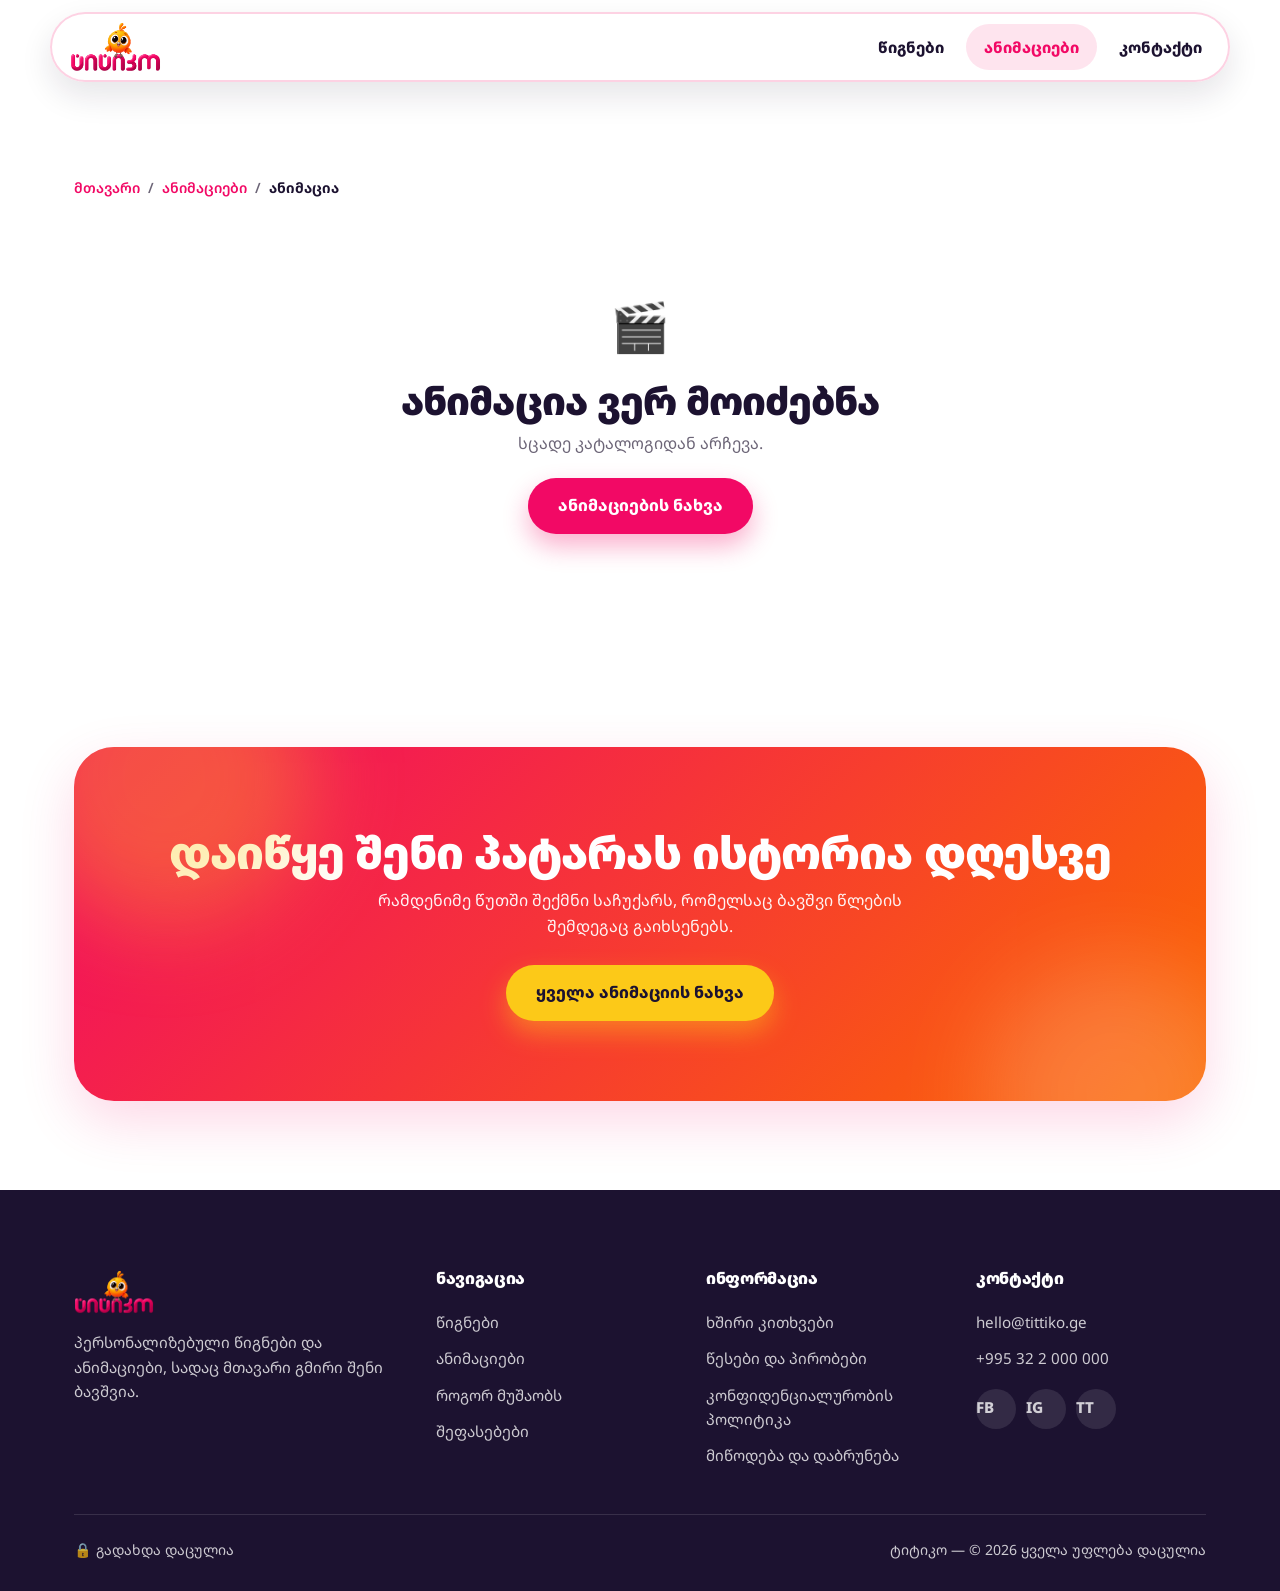
==== animation.html @ 86f14d65 "Show the actual iris when picking an eye colour The four colours were names in a plain select, which" ====
<!DOCTYPE html>
<html lang="ka">
<head>
  <meta charset="UTF-8" />
  <meta name="viewport" content="width=device-width, initial-scale=1.0" />
  <title>ანიმაცია — ტიტიკო</title>
  <meta name="description" content="პერსონალიზებული ანიმაციის აღწერა — მთავარ როლში შენი ბავშვია." />

  <link rel="preconnect" href="https://fonts.googleapis.com" />
  <link rel="preconnect" href="https://fonts.gstatic.com" crossorigin />
  <link href="https://fonts.googleapis.com/css2?family=Noto+Sans+Georgian:wght@400;500;600;700;800;900&display=swap" rel="stylesheet" />

  <link rel="stylesheet" href="style.css?v=4" />
  <noscript>
    <style>[data-reveal] { opacity: 1 !important; transform: none !important; }</style>
  </noscript>
</head>
<body>

  <!-- ============ NAV ============ -->
  <header class="nav" id="top">
    <div class="nav__inner">
      <a class="nav__logo" href="index.html" id="navLogo" aria-label="ტიტიკო — მთავარ გვერდზე დაბრუნება">
        <img src="image/titiko logo.webp" alt="ტიტიკო" />
      </a>

      <nav class="nav__menu" id="navMenu" aria-label="მთავარი ნავიგაცია">
        <a href="books.html" class="nav__link">წიგნები</a>
        <a href="animations.html" class="nav__link is-active">ანიმაციები</a>
        <a href="index.html#contact" class="nav__link">კონტაქტი</a>
      </nav>

      <button class="nav__toggle" id="navToggle" aria-label="მენიუს გახსნა" aria-expanded="false" aria-controls="navMenu">
        <span></span><span></span><span></span>
      </button>
    </div>
  </header>

  <main>

    <section class="section product-section">
      <div class="container">
        <nav class="breadcrumb breadcrumb--left" aria-label="breadcrumb">
          <a href="index.html">მთავარი</a>
          <span aria-hidden="true">/</span>
          <a href="animations.html">ანიმაციები</a>
          <span aria-hidden="true">/</span>
          <span aria-current="page" id="animCrumb">ანიმაცია</span>
        </nav>

        <!-- not-found fallback -->
        <div class="book-notfound" id="animNotFound" hidden>
          <div class="empty-state__emoji">🎬</div>
          <h1>ანიმაცია ვერ მოიძებნა</h1>
          <p>სცადე კატალოგიდან არჩევა.</p>
          <a href="animations.html" class="btn btn--primary">ანიმაციების ნახვა</a>
        </div>

        <!-- product -->
        <div class="product" id="animContent" data-animation-page data-reveal>
          <div class="product__media">
            <div class="anim-thumb anim-thumb--lg anim-thumb--a" id="animThumb">
              <button class="play" type="button" aria-label="ნახვა">▶</button>
              <span class="anim-thumb__label">ანიმაცია</span>
            </div>
          </div>

          <div class="product__info">
            <h1 class="product__title" id="animTitle">ანიმაცია</h1>
            <div class="product__price" id="animPrice">₾45</div>
            <p class="product__blurb" id="animBlurb"></p>

            <ul class="product__meta">
              <li class="feat"><span class="feat__icon">⏱️</span><span id="animDuration">3–5 წთ</span></li>
              <li class="feat"><span class="feat__icon">👶</span><span id="animAge">ასაკი 2–8</span></li>
              <li class="feat"><span class="feat__icon">📱</span><span>ციფრული ფაილი — MP4, HD ხარისხი</span></li>
            </ul>

            <div class="product__actions">
              <a href="order.html" class="btn btn--primary" id="animOrderBtn">შეუკვეთე ანიმაცია</a>
              <a href="animations.html" class="btn btn--ghost">სხვა ანიმაციები</a>
            </div>

            <p class="product__note">🔒 უსაფრთხო გადახდა · 📩 ფაილს მიიღებ ელფოსტაზე</p>
          </div>
        </div>
      </div>
    </section>

    <!-- related -->
    <section class="section section--wash" id="animRelated" hidden>
      <div class="container">
        <header class="section__head" data-reveal>
          <span class="eyebrow">შეიძლება მოგეწონოს</span>
          <h2 class="section__title">სხვა ანიმაციები</h2>
        </header>
        <div class="book-grid" id="animRelatedGrid"></div>
      </div>
    </section>

    <!-- ============ CTA ============ -->
    <section class="cta-band" data-reveal>
      <div class="container">
        <div class="cta-card">
          <div class="blob blob--c1"></div>
          <div class="blob blob--c2"></div>
          <h2>დაიწყე შენი პატარას ისტორია დღესვე</h2>
          <p>რამდენიმე წუთში შექმნი საჩუქარს, რომელსაც ბავშვი წლების შემდეგაც გაიხსენებს.</p>
          <a href="animations.html" class="btn btn--yellow">ყველა ანიმაციის ნახვა</a>
        </div>
      </div>
    </section>

  </main>

  <!-- ============ FOOTER ============ -->
  <footer class="footer" id="contact">
    <div class="container">
      <div class="footer__grid">
        <div class="footer__brand">
          <img src="image/titiko logo.webp" alt="ტიტიკო" />
          <p>პერსონალიზებული წიგნები და ანიმაციები, სადაც მთავარი გმირი შენი ბავშვია.</p>
        </div>

        <nav aria-label="ნავიგაცია">
          <h4>ნავიგაცია</h4>
          <a href="books.html">წიგნები</a>
          <a href="animations.html">ანიმაციები</a>
          <a href="index.html#how">როგორ მუშაობს</a>
          <a href="index.html#reviews">შეფასებები</a>
        </nav>

        <nav aria-label="ინფორმაცია">
          <h4>ინფორმაცია</h4>
          <a href="index.html#faq">ხშირი კითხვები</a>
          <a href="#">წესები და პირობები</a>
          <a href="#">კონფიდენციალურობის პოლიტიკა</a>
          <a href="#">მიწოდება და დაბრუნება</a>
        </nav>

        <div>
          <h4>კონტაქტი</h4>
          <a href="mailto:hello@tittiko.ge">hello@tittiko.ge</a>
          <a href="tel:+995322000000">+995 32 2 000 000</a>
          <div class="footer__social">
            <a href="#" aria-label="Facebook">FB</a>
            <a href="#" aria-label="Instagram">IG</a>
            <a href="#" aria-label="TikTok">TT</a>
          </div>
        </div>
      </div>

      <div class="footer__bar">
        <span>🔒 გადახდა დაცულია</span>
        <span>ტიტიკო — © <span id="year">2026</span> ყველა უფლება დაცულია</span>
      </div>
    </div>
  </footer>

  <button class="to-top" id="toTop" aria-label="ზემოთ დაბრუნება">↑</button>

  <script src="script.js?v=4"></script>
</body>
</html>
---- style.css ----
/* ============================================================
   ტიტიკო (Tittiko) — brand stylesheet
   Palette: #FCC918 yellow · #FB4505 orange-red · #F20965 pink
            #FB6900 orange · #FFFFFF white · #000000 black
   ============================================================ */

:root {
  --pink: #F20965;
  --pink-dark: #c60650;
  --yellow: #FCC918;
  --orange: #FB6900;
  --orange-red: #FB4505;

  --ink: #1c1230;
  --muted: #6c6577;
  --line: #efe8ef;
  --line-hover: #ddd0dc;

  --err: #d81f2a;
  --err-wash: #fdecec;
  --ok: #12855a;
  --ok-wash: #e6f6ee;
  --white: #ffffff;
  --cream: #FFF6EF;
  --pink-wash: #FFF0F6;                             /* tint for form surfaces */
  --section-wash: #FFE6F0;                          /* full-width alternating sections */
  --lav: #F4F1FF;

  --radius: 28px;
  --radius-sm: 16px;
  --radius-pill: 999px;

  --shadow-sm: 0 8px 24px rgba(28, 18, 48, .08);
  --shadow-md: 0 20px 55px rgba(242, 9, 101, .16);
  --shadow-lg: 0 32px 80px rgba(242, 9, 101, .22);

  --maxw: 1180px;
  --nav-h: 70px;
  --nav-pad: 12px;                                  /* space around the floating pill */
  --nav-gutter: clamp(14px, 4vw, 24px);
  --nav-offset: calc(var(--nav-h) + var(--nav-pad) * 2);

  --font: "Noto Sans Georgian", "Segoe UI", system-ui, -apple-system, sans-serif;
}

/* ---------- reset ---------- */
*, *::before, *::after { box-sizing: border-box; margin: 0; padding: 0; }

html { scroll-behavior: smooth; scroll-padding-top: calc(var(--nav-offset) + 16px); }

body {
  font-family: var(--font);
  color: var(--ink);
  background: var(--white);
  line-height: 1.6;
  -webkit-font-smoothing: antialiased;
  overflow-x: hidden;
}

img { max-width: 100%; display: block; }
[hidden] { display: none !important; }
a { color: inherit; text-decoration: none; }
ul, ol { list-style: none; }
button { font-family: inherit; cursor: pointer; border: none; background: none; }

h1, h2, h3, h4 { line-height: 1.1; letter-spacing: -.02em; font-weight: 900; overflow-wrap: break-word; }
p, blockquote, li, a { overflow-wrap: break-word; }

.tx-pink { color: var(--pink); }

/* ---------- layout helpers ---------- */
.container {
  width: 100%;
  max-width: var(--maxw);
  margin: 0 auto;
  padding: 0 clamp(16px, 4vw, 24px);
}
.container--narrow { max-width: 780px; }

.section { padding: clamp(64px, 6.5vw, 84px) 0; }
.section--wash { background: var(--section-wash); }

.section__head { text-align: center; max-width: 680px; margin: 0 auto clamp(36px, 5vw, 56px); }
.section__title { font-size: clamp(1.9rem, 4.5vw, 3rem); margin: 10px 0 14px; }
.section__sub { color: var(--muted); font-size: 1.05rem; }
.section__more { text-align: center; margin-top: clamp(28px, 4vw, 44px); }

.eyebrow {
  display: inline-block;
  font-weight: 800;
  font-size: .82rem;
  letter-spacing: .12em;
  text-transform: uppercase;
  color: var(--pink);
  background: rgba(242, 9, 101, .1);
  padding: 7px 16px;
  border-radius: var(--radius-pill);
}

/* ---------- buttons ---------- */
.btn {
  display: inline-flex;
  align-items: center;
  justify-content: center;
  gap: 8px;
  font-weight: 800;
  font-size: 1rem;
  padding: 15px 30px;
  border-radius: var(--radius-pill);
  transition: transform .18s ease, box-shadow .18s ease, background .18s ease, color .18s ease;
  white-space: nowrap;
}
.btn--sm { padding: 11px 22px; font-size: .92rem; }

.btn--primary {
  background: var(--pink);
  color: #fff;
  box-shadow: 0 12px 26px rgba(242, 9, 101, .32);
}
.btn--primary:hover { background: var(--pink-dark); transform: translateY(-3px); box-shadow: 0 18px 34px rgba(242, 9, 101, .4); }

.btn--yellow {
  background: var(--yellow);
  color: var(--ink);
  box-shadow: 0 12px 26px rgba(252, 201, 24, .45);
}
.btn--yellow:hover { transform: translateY(-3px); box-shadow: 0 18px 34px rgba(252, 201, 24, .6); }

.btn--ghost {
  background: transparent;
  color: var(--pink);
  box-shadow: inset 0 0 0 2px var(--pink);
}
.btn--ghost:hover { background: var(--pink); color: #fff; transform: translateY(-3px); }

/* ============================================================
   NAV
   ============================================================ */
.nav {
  position: sticky;
  top: 0;
  z-index: 100;
  padding: var(--nav-pad) var(--nav-gutter);
}
/* soft white veil that fades in once the page scrolls under the pill */
.nav::before {
  content: "";
  position: absolute;
  inset: 0;
  background: linear-gradient(180deg, rgba(255, 255, 255, .94) 40%, rgba(255, 255, 255, 0));
  opacity: 0;
  pointer-events: none;
  transition: opacity .3s ease;
}
.nav.is-stuck::before { opacity: 1; }

.nav__inner {
  position: relative;
  z-index: 1;
  max-width: var(--maxw);
  margin: 0 auto;
  height: var(--nav-h);
  padding: 0 10px 0 20px;
  display: flex;
  align-items: center;
  justify-content: space-between;
  gap: 20px;
  background: rgba(255, 255, 255, .94);
  border-radius: var(--radius-pill);
  box-shadow:
    0 14px 32px rgba(28, 18, 48, .11),
    inset 0 0 0 2px rgba(242, 9, 101, .18);
  transition: box-shadow .3s ease, background .3s ease;
}
.nav.is-stuck .nav__inner {
  background: #fff;
  box-shadow:
    0 16px 40px rgba(242, 9, 101, .2),
    inset 0 0 0 2px rgba(242, 9, 101, .24);
}

.nav__logo {
  flex-shrink: 0;
  display: flex;
  align-items: center;
  transition: transform .22s cubic-bezier(.34, 1.56, .64, 1);
}
.nav__logo:hover { transform: scale(1.05) rotate(-1.5deg); }
.nav__logo img { height: 50px; width: auto; }

.nav__menu { display: flex; align-items: center; gap: 4px; }
.nav__link {
  position: relative;
  font-weight: 800;
  font-size: .95rem;
  padding: 11px 18px;
  border-radius: var(--radius-pill);
  color: var(--ink);
  transition: color .18s ease, background .18s ease;
}
.nav__link:hover { color: var(--pink); background: rgba(242, 9, 101, .07); }
.nav__link.is-active { color: var(--pink); background: rgba(242, 9, 101, .11); }

.nav__toggle {
  display: none;
  width: 46px; height: 46px;
  border-radius: 15px;
  background: rgba(242, 9, 101, .09);
  position: relative;
  transition: background .18s ease, transform .18s ease;
}
.nav__toggle:hover { background: rgba(242, 9, 101, .16); }
.nav__toggle:active { transform: scale(.94); }
.nav__toggle span {
  position: absolute;
  left: 13px; right: 13px;
  height: 2.5px;
  background: var(--pink);
  border-radius: 2px;
  transition: transform .28s cubic-bezier(.34, 1.4, .64, 1), opacity .2s ease;
}
.nav__toggle span:nth-child(1) { top: 16px; }
.nav__toggle span:nth-child(2) { top: 22px; }
.nav__toggle span:nth-child(3) { top: 28px; }
.nav__toggle.is-open span:nth-child(1) { transform: translateY(6px) rotate(45deg); }
.nav__toggle.is-open span:nth-child(2) { opacity: 0; }
.nav__toggle.is-open span:nth-child(3) { transform: translateY(-6px) rotate(-45deg); }

/* ============================================================
   HERO
   ============================================================ */
.hero {
  position: relative;
  padding: clamp(48px, 8vw, 96px) 0 clamp(64px, 9vw, 120px);
  background: linear-gradient(180deg, #fff 0%, #fff 40%, var(--pink-wash) 100%);
  overflow: hidden;
}
.hero__inner {
  position: relative;
  z-index: 2;
  max-width: var(--maxw);
  margin: 0 auto;
  padding: 0 clamp(16px, 4vw, 24px);
  display: grid;
  grid-template-columns: 1.05fr .95fr;
  gap: clamp(32px, 5vw, 64px);
  align-items: center;
}
.hero__title { font-size: clamp(2.6rem, 7vw, 4.6rem); margin: 18px 0; }
.hero__lead { font-size: 1.12rem; color: var(--muted); max-width: 30em; }
.hero__actions { display: flex; flex-wrap: wrap; gap: 14px; margin: 30px 0 34px; }

.hero__stats { display: flex; flex-wrap: wrap; gap: 28px; }
.hero__stats li { display: flex; flex-direction: column; }
.hero__stats strong { font-size: 1.5rem; font-weight: 900; color: var(--pink); }
.hero__stats span { font-size: .86rem; color: var(--muted); }

/* blobs */
.blob { position: absolute; border-radius: 50%; filter: blur(46px); opacity: .28; z-index: 1; pointer-events: none; }
.blob--1 { width: 300px; height: 300px; background: var(--yellow); top: -130px; left: -110px; }
.blob--2 { width: 300px; height: 300px; background: var(--pink); bottom: -120px; right: -90px; opacity: .22; }

/* hero visual / stage */
.hero__visual { position: relative; }
.stage {
  position: relative;
  aspect-ratio: 1 / 1;
  max-width: 480px;
  margin: 0 auto;
}
.stage .stage__book {
  position: absolute;
  width: 58%;
  box-shadow: var(--shadow-lg);
}
.stage__book--back { top: 2%; left: 0; transform: rotate(-11deg); animation: floaty 7s ease-in-out infinite; }
.stage__book--front { bottom: 2%; right: 0; transform: rotate(8deg); animation: floaty 6s ease-in-out infinite reverse; }

@keyframes floaty {
  0%, 100% { transform: translateY(0) rotate(var(--r, 0deg)); }
  50% { transform: translateY(-16px) rotate(var(--r, 0deg)); }
}
.stage__book--back { --r: -9deg; }
.stage__book--front { --r: 7deg; }

.float-badge {
  position: absolute;
  z-index: 5;
  background: #fff;
  color: var(--ink);
  font-weight: 800;
  font-size: .9rem;
  padding: 10px 16px;
  border-radius: var(--radius-pill);
  box-shadow: var(--shadow-md);
  white-space: nowrap;
  animation: floaty 5s ease-in-out infinite;
}
.float-badge--tl { top: 2%; left: -6%; }
.float-badge--br { bottom: 12%; right: -8%; animation-delay: 1s; }
.float-badge--bl { bottom: -2%; left: 6%; animation-delay: 2s; }

.sticker {
  position: absolute;
  top: -6%; right: -4%;
  width: 116px; height: 116px;
  background: #fff;
  border-radius: 50%;
  display: grid;
  place-items: center;
  box-shadow: var(--shadow-md);
  padding: 16px;
  animation: floaty 8s ease-in-out infinite;
}
.sticker img { width: 100%; }

/* reusable book cover mockup */
.cover {
  position: relative;
  aspect-ratio: 3 / 4;
  border-radius: 18px;
  padding: 20px 18px;
  display: flex;
  flex-direction: column;
  justify-content: space-between;
  color: #fff;
  overflow: hidden;
  isolation: isolate;
}
.cover::after {
  content: "";
  position: absolute;
  inset: 0;
  background: linear-gradient(160deg, rgba(255, 255, 255, .28), rgba(255, 255, 255, 0) 45%);
  z-index: -1;
}
.cover__emoji { font-size: clamp(2.4rem, 7vw, 3.6rem); filter: drop-shadow(0 6px 10px rgba(0, 0, 0, .2)); }
.cover__title {
  font-weight: 900;
  font-size: 1.06rem;
  line-height: 1.2;
  text-shadow: 0 2px 6px rgba(0, 0, 0, .22);
  display: -webkit-box;
  -webkit-line-clamp: 3;
  -webkit-box-orient: vertical;
  overflow: hidden;
}
.cover__brand {
  align-self: flex-start;
  font-weight: 800;
  font-size: .72rem;
  letter-spacing: .12em;
  text-transform: uppercase;
  background: rgba(255, 255, 255, .25);
  padding: 4px 10px;
  border-radius: var(--radius-pill);
}
.cover__tag {
  position: absolute;
  top: 12px; right: 12px;
  background: var(--yellow);
  color: var(--ink);
  font-weight: 800;
  font-size: .68rem;
  padding: 5px 10px;
  border-radius: var(--radius-pill);
  text-transform: uppercase;
  letter-spacing: .06em;
}

.cover--c1 { background: linear-gradient(150deg, var(--pink), var(--orange-red)); }
.cover--c2 { background: linear-gradient(150deg, var(--yellow), var(--orange)); }
.cover--c3 { background: linear-gradient(150deg, #6a4bd0, var(--pink)); }
.cover--c4 { background: linear-gradient(150deg, var(--orange), var(--yellow)); }
.cover--c5 { background: linear-gradient(150deg, var(--pink), var(--yellow)); }
.cover--c6 { background: linear-gradient(150deg, var(--orange-red), var(--pink)); }
.cover--c7 { background: linear-gradient(150deg, #7a4bd0, var(--orange-red)); }
.cover--c8 { background: linear-gradient(150deg, var(--pink), #ff8ac2); }

/* ============================================================
   TRUST STRIP
   ============================================================ */
.strip { background: var(--ink); color: #fff; }
.strip__inner {
  max-width: var(--maxw);
  margin: 0 auto;
  padding: 18px clamp(16px, 4vw, 24px);
  display: flex;
  flex-wrap: wrap;
  gap: 12px clamp(20px, 4vw, 40px);
  justify-content: center;
  text-align: center;
  font-weight: 600;
  font-size: clamp(.82rem, 2.6vw, .95rem);
}
.strip__item span { margin-right: 6px; }

/* ============================================================
   BOOKS
   ============================================================ */
.filters {
  display: flex;
  flex-wrap: wrap;
  gap: 10px;
  justify-content: center;
  margin-bottom: 44px;
}
.filter {
  font-weight: 700;
  font-size: .95rem;
  padding: 10px 20px;
  border-radius: var(--radius-pill);
  background: #fff;
  color: var(--ink);
  box-shadow: inset 0 0 0 2px var(--line);
  transition: all .15s ease;
}
.filter:hover { box-shadow: inset 0 0 0 2px var(--pink); color: var(--pink); }
.filter.is-active { background: var(--pink); color: #fff; box-shadow: none; }

.book-grid {
  display: grid;
  grid-template-columns: repeat(auto-fill, minmax(min(240px, 100%), 1fr));
  gap: clamp(16px, 2.5vw, 28px);
}

/* related grids (book.html "სხვა წიგნები" / animation.html "სხვა ანიმაციები")
   — keep the normal card size, just centre the group */
#relatedGrid { grid-template-columns: repeat(4, minmax(0, 1fr)); }
#animRelatedGrid { grid-template-columns: repeat(3, minmax(0, 1fr)); max-width: 1040px; margin-inline: auto; }
@media (max-width: 900px) {
  #relatedGrid, #animRelatedGrid { grid-template-columns: repeat(2, minmax(0, 1fr)); max-width: 520px; }
}
@media (max-width: 400px) {
  #relatedGrid, #animRelatedGrid { grid-template-columns: minmax(0, 1fr); }
}
.book-card {
  background: #fff;
  border-radius: var(--radius);
  box-shadow: var(--shadow-sm);
  padding: 16px;
  display: flex;
  flex-direction: column;
  transition: transform .2s ease, box-shadow .2s ease;
}
.book-card:hover { transform: translateY(-6px); box-shadow: var(--shadow-md); }
.book-card.is-hidden { display: none; }
.book-card__body {
  display: flex;
  flex-direction: column;
  flex: 1 1 auto;
  padding: 16px 6px 6px;
}
.book-card__body h3 {
  font-size: 1.12rem;
  /* reserve two lines so titles of any length align the rows below them */
  min-height: 2.4em;
  display: -webkit-box;
  -webkit-line-clamp: 3;
  -webkit-box-orient: vertical;
  overflow: hidden;
}
.book-card__meta { color: var(--muted); font-size: .88rem; margin: 6px 0 14px; }
.book-card__foot {
  display: flex;
  align-items: center;
  justify-content: space-between;
  gap: 10px;
  margin-top: auto; /* pin price + button to the bottom edge of every card */
}
.price { font-weight: 900; font-size: 1.25rem; color: var(--pink); }

/* ============================================================
   PAGE HERO  (dedicated pages, e.g. books.html)
   ============================================================ */
.page-hero {
  position: relative;
  overflow: hidden;
  text-align: center;
  padding: clamp(36px, 6vw, 64px) 0 clamp(44px, 6vw, 72px);
  background: linear-gradient(180deg, #fff 0%, var(--pink-wash) 100%);
}
.page-hero .container { position: relative; z-index: 2; }
.page-hero h1 { font-size: clamp(2.1rem, 5vw, 3.2rem); margin: 14px 0 12px; }
.page-hero__lead { color: var(--muted); max-width: 46em; margin: 0 auto; font-size: 1.05rem; }

.breadcrumb {
  display: flex;
  align-items: center;
  justify-content: center;
  gap: 8px;
  font-size: .88rem;
  font-weight: 600;
  color: var(--muted);
  margin-bottom: 18px;
}
.breadcrumb a { color: var(--pink); }
.breadcrumb a:hover { text-decoration: underline; }
.breadcrumb span[aria-current] { color: var(--ink); font-weight: 700; }

/* ============================================================
   CATALOG TOOLBAR  (filters + search + sort)
   ============================================================ */
.toolbar {
  display: flex;
  flex-wrap: wrap;
  align-items: center;
  justify-content: space-between;
  gap: 16px 20px;
  margin-bottom: 22px;
}
.filters--toolbar { justify-content: flex-start; margin-bottom: 0; }
.toolbar__right { display: flex; flex-wrap: wrap; gap: 12px; }

.search { position: relative; display: inline-flex; align-items: center; }
.search__icon { position: absolute; left: 16px; font-size: .9rem; opacity: .5; pointer-events: none; }
.search input {
  font-family: inherit;
  font-weight: 600;
  font-size: .92rem;
  padding: 11px 18px 11px 42px;
  min-width: 220px;
  border-radius: var(--radius-pill);
  box-shadow: inset 0 0 0 2px var(--line);
  background: #fff;
  color: var(--ink);
  transition: box-shadow .15s ease;
}
.search input::placeholder { color: var(--muted); font-weight: 500; }
.search input:focus { outline: none; box-shadow: inset 0 0 0 2px var(--pink); }

.select {
  appearance: none;
  -webkit-appearance: none;
  font-family: inherit;
  font-weight: 700;
  font-size: .9rem;
  padding: 11px 42px 11px 18px;
  border: none;
  border-radius: var(--radius-pill);
  box-shadow: inset 0 0 0 2px var(--line);
  background: #fff url("data:image/svg+xml,%3Csvg xmlns='http://www.w3.org/2000/svg' width='12' height='8' viewBox='0 0 12 8'%3E%3Cpath d='M1 1l5 5 5-5' stroke='%23F20965' stroke-width='2' fill='none' stroke-linecap='round' stroke-linejoin='round'/%3E%3C/svg%3E") no-repeat right 16px center;
  color: var(--ink);
  cursor: pointer;
  transition: box-shadow .15s ease;
}
.select:hover, .select:focus { outline: none; box-shadow: inset 0 0 0 2px var(--pink); }

.result-count { color: var(--muted); font-size: .92rem; margin: 0 0 20px; }
.result-count strong { color: var(--ink); }

.empty-state { text-align: center; padding: 70px 20px; }
.empty-state__emoji { font-size: 3rem; margin-bottom: 14px; }
.empty-state h3 { font-size: 1.3rem; margin-bottom: 8px; }
.empty-state p { color: var(--muted); }

/* whole book card is clickable (JS-wired) */
.book-card--link { cursor: pointer; }

/* ============================================================
   BOOK DETAIL PAGE  (book.html)
   ============================================================ */
.breadcrumb--left { justify-content: flex-start; margin-bottom: 28px; }

.product {
  display: grid;
  grid-template-columns: minmax(0, 0.85fr) minmax(0, 1.15fr);
  gap: clamp(28px, 5vw, 64px);
  align-items: start;
}
.product__media { position: sticky; top: calc(var(--nav-offset) + 12px); }

.cover--lg {
  aspect-ratio: 3 / 4;
  max-width: 420px;
  margin: 0 auto;
  padding: 32px 28px;
  border-radius: 24px;
  box-shadow: var(--shadow-lg);
}
.cover--lg .cover__emoji { font-size: clamp(3rem, 9vw, 5rem); }
.cover--lg .cover__title { font-size: clamp(1.3rem, 3.4vw, 2rem); }
.cover--lg .cover__brand { font-size: .78rem; }

.product__title { font-size: clamp(1.9rem, 4.5vw, 3rem); margin: 0 0 6px; }
.product__price { font-weight: 900; font-size: 1.9rem; color: var(--pink); margin-bottom: 18px; }
.product__blurb { color: var(--muted); font-size: 1.06rem; margin-bottom: 26px; }

/* compact feature list (age / print time / gift wrap) */
.product__meta {
  display: flex;
  flex-direction: column;
  margin-bottom: 24px;
  max-width: 330px;
  border: 1.5px solid var(--line);
  border-radius: 14px;
  overflow: hidden;
}
.feat {
  display: flex;
  align-items: center;
  gap: 10px;
  padding: 9px 13px;
  font-weight: 700;
  font-size: .86rem;
  color: var(--ink);
}
.feat + .feat { border-top: 1.5px solid var(--line); }
.feat__icon {
  flex-shrink: 0;
  display: grid;
  place-items: center;
  width: 28px;
  height: 28px;
  border-radius: 50%;
  background: var(--pink-wash);
  font-size: .9rem;
}

.product__actions { display: flex; flex-wrap: wrap; gap: 12px; margin-bottom: 16px; }
.product__note { color: var(--muted); font-size: .85rem; }

.book-notfound { text-align: center; padding: 60px 20px 40px; }
.book-notfound h1 { font-size: clamp(1.8rem, 4vw, 2.4rem); margin: 12px 0 10px; }
.book-notfound p { color: var(--muted); margin-bottom: 22px; }

@media (max-width: 860px) {
  .product { grid-template-columns: 1fr; }
  .product__media { position: static; }
  .cover--lg { max-width: 300px; }
  .product__info { text-align: center; }
  .product__actions { justify-content: center; }
  .product__meta { text-align: left; margin-inline: auto; }
}
@media (max-width: 600px) {
  .product__actions .btn { width: 100%; }
}

/* ============================================================
   ORDER / PERSONALIZATION PAGE  (order.html)
   ============================================================ */
.order {
  display: grid;
  grid-template-columns: minmax(0, 0.8fr) minmax(0, 1.2fr);
  gap: clamp(28px, 5vw, 56px);
  align-items: start;
}
.order__aside { position: sticky; top: calc(var(--nav-offset) + 12px); }
.order__hero-line { text-align: center; margin-top: 14px; color: var(--muted); }
.order__hero-line strong { color: var(--pink); }

.summary {
  margin-top: 18px;
  padding: 18px 20px;
  border: 2px solid var(--line);
  border-radius: 16px;
}
.summary__row {
  display: flex;
  justify-content: space-between;
  gap: 12px;
  padding: 7px 0;
  font-size: .95rem;
  color: var(--muted);
}
.summary__row--extra { color: var(--pink); font-weight: 700; }
.summary__total {
  margin-top: 6px;
  padding-top: 12px;
  border-top: 2px solid var(--line);
  font-weight: 900;
  font-size: 1.15rem;
  color: var(--ink);
}

/* the form sits in its own panel so the wizard reads as one surface */
.order .form {
  background: #fff;
  border-radius: var(--radius);
  padding: clamp(20px, 3.4vw, 34px);
  border: 2px solid var(--line);
}
.form__title { font-size: clamp(1.4rem, 3.2vw, 1.95rem); margin-bottom: 20px; }
.form__price { color: var(--pink); white-space: nowrap; }

.req { color: var(--pink); font-weight: 900; }
.opt {
  margin-inline-start: 4px;
  padding: 2px 8px;
  border-radius: var(--radius-pill);
  background: var(--lav);
  color: var(--muted);
  font-size: .7rem;
  font-weight: 700;
  vertical-align: 1px;
}
.form__legend {
  font-size: .8rem;
  color: var(--muted);
  font-weight: 600;
  margin: -14px 0 22px;
}

/* wizard progress */
.wizard__nav {
  display: flex;
  flex-wrap: wrap;
  gap: 8px 6px;
  margin-bottom: 18px;
}
.wizard__nav li {
  display: flex;
  align-items: center;
  gap: 8px;
  flex: 1 1 auto;
  justify-content: center;
  padding: 9px 12px;
  border-radius: var(--radius-pill);
  font-weight: 800;
  font-size: .8rem;
  color: var(--muted);
  background: var(--pink-wash);
  white-space: nowrap;
  cursor: default;
  transition: background .18s ease, color .18s ease;
}
.wizard__nav li.is-done { cursor: pointer; }
.wizard__nav li.is-done:hover { background: rgba(242, 9, 101, .2); }
.wizard__dot {
  display: grid;
  place-items: center;
  width: 22px;
  height: 22px;
  border-radius: 50%;
  background: #fff;
  color: var(--muted);
  font-size: .78rem;
  flex: 0 0 auto;
}
.wizard__nav li.is-active { background: var(--pink); color: #fff; }
.wizard__nav li.is-active .wizard__dot { background: #fff; color: var(--pink); }
.wizard__nav li.is-done { background: rgba(242, 9, 101, .12); color: var(--pink); }
.wizard__nav li.is-done .wizard__dot { background: var(--pink); color: #fff; font-size: 0; }
.wizard__nav li.is-done .wizard__dot::before { content: "✓"; font-size: .8rem; }

.wizard__step { display: none; }
.wizard__step.is-active { display: block; animation: wizFade .25s ease; }
@keyframes wizFade { from { opacity: 0; transform: translateY(8px); } to { opacity: 1; transform: none; } }
.wizard__heading { font-size: 1.2rem; margin-bottom: 4px; }
.wizard__sub { color: var(--muted); font-size: .87rem; margin-bottom: 20px; }

.form__set { border: none; margin-bottom: 26px; }
.form__set legend {
  font-weight: 900;
  font-size: 1.05rem;
  margin-bottom: 14px;
  color: var(--ink);
}

/* ---------- fields ---------- */
.field { display: flex; flex-direction: column; gap: 7px; margin-bottom: 18px; }
.field__label { font-weight: 700; font-size: .87rem; }
.field__hint { color: var(--muted); font-size: .8rem; line-height: 1.5; margin-top: 2px; }

.field input,
.field select,
.field textarea {
  font-family: inherit;
  font-size: .95rem;
  font-weight: 600;
  color: var(--ink);
  padding: 13px 15px;
  border-radius: 14px;
  border: none;
  box-shadow: inset 0 0 0 2px var(--line);
  background: #fff;
  transition: box-shadow .16s ease, background .16s ease;
  width: 100%;
}
.field input::placeholder,
.field textarea::placeholder { color: #b3aab8; font-weight: 500; }
.field textarea { resize: vertical; min-height: 84px; line-height: 1.55; }
.field input:hover,
.field select:hover,
.field textarea:hover { box-shadow: inset 0 0 0 2px var(--line-hover); }
.field input:focus,
.field select:focus,
.field textarea:focus {
  outline: none;
  background: var(--pink-wash);
  box-shadow: inset 0 0 0 2px var(--pink), 0 0 0 4px rgba(242, 9, 101, .13);
}
.field .select { padding-right: 42px; }

/* invalid state */
.field.is-invalid input,
.field.is-invalid select,
.field.is-invalid textarea { box-shadow: inset 0 0 0 2px var(--err); background: var(--err-wash); }
.field.is-invalid input:focus,
.field.is-invalid select:focus,
.field.is-invalid textarea:focus {
  box-shadow: inset 0 0 0 2px var(--err), 0 0 0 4px rgba(216, 31, 42, .15);
}
.field.is-invalid .field__label { color: var(--err); }
.field.is-invalid .radio-card { box-shadow: inset 0 0 0 2px var(--err); }
.field.is-invalid .filebox { border-color: var(--err); color: var(--err); background: var(--err-wash); }

.field__error {
  display: none;
  align-items: flex-start;
  gap: 6px;
  color: var(--err);
  font-size: .82rem;
  font-weight: 700;
  line-height: 1.45;
}
.field.is-invalid .field__error { display: flex; }
.field__error::before { content: "⚠"; flex: 0 0 auto; }

@keyframes fieldShake {
  0%, 100% { transform: translateX(0); }
  20% { transform: translateX(-5px); }
  40% { transform: translateX(5px); }
  60% { transform: translateX(-3px); }
  80% { transform: translateX(3px); }
}
.field.shake { animation: fieldShake .32s ease; }

.field-row { display: grid; grid-template-columns: 1fr 1fr; gap: 14px; }
.field-row--3 { grid-template-columns: 1fr 1fr 1fr; }
.field-row .field { margin-bottom: 18px; }

/* ---------- radio cards ---------- */
.radio-group { display: flex; flex-wrap: wrap; gap: 10px; }
.radio-card {
  position: relative;
  flex: 1 1 0;
  min-width: 0;
  display: flex;
  align-items: center;
  justify-content: center;
  gap: 8px;
  padding: 13px 14px;
  border-radius: 14px;
  box-shadow: inset 0 0 0 2px var(--line);
  font-weight: 700;
  font-size: .92rem;
  cursor: pointer;
  transition: box-shadow .16s ease, background .16s ease, transform .16s ease;
}
.radio-card input {
  position: absolute;
  width: 1px;
  height: 1px;
  opacity: 0;
  pointer-events: none;
}
.radio-card--stack { flex-direction: column; gap: 3px; padding: 15px 14px; }

/* ---------- eye colour: a dropdown that shows the actual iris ---------- */
.sr-only {
  position: absolute;
  width: 1px;
  height: 1px;
  padding: 0;
  margin: -1px;
  overflow: hidden;
  clip: rect(0 0 0 0);
  clip-path: inset(50%);
  white-space: nowrap;
  border: 0;
}

.picker { position: relative; }

.picker__btn {
  display: flex;
  align-items: center;
  gap: 11px;
  width: 100%;
  padding: 11px 42px 11px 15px;
  border-radius: 14px;
  box-shadow: inset 0 0 0 2px var(--line);
  background: #fff url("data:image/svg+xml,%3Csvg xmlns='http://www.w3.org/2000/svg' width='12' height='8' viewBox='0 0 12 8'%3E%3Cpath d='M1 1l5 5 5-5' stroke='%23F20965' stroke-width='2' fill='none' stroke-linecap='round' stroke-linejoin='round'/%3E%3C/svg%3E") no-repeat right 16px center;
  font-family: inherit;
  font-size: .95rem;
  font-weight: 600;
  color: var(--ink);
  text-align: start;
  min-height: 50px;
  transition: box-shadow .16s ease, background-color .16s ease;
}
.picker__btn:hover { box-shadow: inset 0 0 0 2px var(--line-hover); }
.picker__btn:focus-visible,
.picker.is-open .picker__btn {
  outline: none;
  box-shadow: inset 0 0 0 2px var(--pink), 0 0 0 4px rgba(242, 9, 101, .13);
}
.picker__value { flex: 1 1 auto; }
.picker__btn .eye { width: 26px; height: 26px; }

.field.is-invalid .picker__btn {
  box-shadow: inset 0 0 0 2px var(--err);
  background-color: var(--err-wash);
}

.picker__list {
  position: absolute;
  z-index: 20;
  top: calc(100% + 6px);
  left: 0;
  right: 0;
  padding: 6px;
  border-radius: 16px;
  background: #fff;
  box-shadow: 0 2px 0 var(--line), var(--shadow-md);
  animation: wizFade .16s ease;
}
.picker__opt {
  display: flex;
  align-items: center;
  gap: 11px;
  padding: 9px 12px;
  border-radius: 11px;
  font-weight: 600;
  font-size: .93rem;
  cursor: pointer;
  transition: background .14s ease, color .14s ease;
}
.picker__opt .eye { width: 26px; height: 26px; }
.picker__opt:hover,
.picker__opt:focus-visible { outline: none; background: var(--pink-wash); }
.picker__opt[aria-selected="true"] { background: var(--pink); color: #fff; }

.eye {
  position: relative;
  width: 36px;
  height: 36px;
  border-radius: 50%;
  flex: 0 0 auto;
  background:
    radial-gradient(circle at 50% 50%, #12100f 0 27%, rgba(0, 0, 0, 0) 28%),
    radial-gradient(circle at 50% 50%, var(--iris-hi) 27%, var(--iris) 60%, var(--iris-dark) 100%);
  box-shadow: inset 0 0 0 2px rgba(18, 10, 26, .32), 0 2px 6px rgba(28, 18, 48, .2);
}
/* the catch-light that makes it read as an eye */
.eye::after {
  content: "";
  position: absolute;
  top: 20%;
  left: 26%;
  width: 26%;
  height: 26%;
  border-radius: 50%;
  background: rgba(255, 255, 255, .78);
}
.eye--brown { --iris-hi: #A9743C; --iris: #7A4A21; --iris-dark: #3A210D; }
.eye--blue  { --iris-hi: #8FC7E8; --iris: #4A93C6; --iris-dark: #1E4E73; }
.eye--green { --iris-hi: #9BC47F; --iris: #5E8F4F; --iris-dark: #2E4F27; }
.eye--grey  { --iris-hi: #C6CCD1; --iris: #8B949C; --iris-dark: #4A5158; }
.radio-card__name { font-weight: 800; }
.radio-card__price {
  font-size: .8rem;
  font-weight: 700;
  color: var(--muted);
  transition: color .16s ease;
}
.radio-card:has(input:checked) .radio-card__price { color: rgba(255, 255, 255, .85); }

.radio-card:hover { box-shadow: inset 0 0 0 2px var(--pink); }
.radio-card:has(input:checked) {
  background-color: var(--pink);
  color: #fff;
  box-shadow: 0 6px 16px rgba(242, 9, 101, .28);
}
.radio-card:has(input:focus-visible) { box-shadow: inset 0 0 0 2px var(--pink), 0 0 0 4px rgba(242, 9, 101, .18); }

/* ---------- photo dropzone ---------- */
.filebox {
  position: relative;
  display: flex;
  flex-direction: column;
  align-items: center;
  gap: 4px;
  padding: 26px 18px;
  text-align: center;
  border: 2px dashed var(--line-hover);
  border-radius: 18px;
  cursor: pointer;
  color: var(--muted);
  font-weight: 700;
  font-size: .92rem;
  background: var(--cream);
  transition: border-color .16s ease, color .16s ease, background .16s ease;
}
.filebox__icon { font-size: 1.7rem; line-height: 1; }
.filebox__meta { font-size: .78rem; font-weight: 600; color: var(--muted); }
.filebox:hover,
.filebox.is-drag { border-color: var(--pink); color: var(--pink); background: var(--pink-wash); }
.filebox.is-drag { border-style: solid; }
.filebox:has(input:focus-visible) { border-color: var(--pink); box-shadow: 0 0 0 4px rgba(242, 9, 101, .18); }
.filebox input {
  position: absolute;
  inset: 0;
  width: 100%;
  height: 100%;
  opacity: 0;
  cursor: pointer;
}

/* uploaded-photo confirmation */
.filecard {
  display: flex;
  align-items: center;
  gap: 14px;
  padding: 12px 14px;
  border-radius: 18px;
  background: var(--ok-wash);
  box-shadow: inset 0 0 0 2px rgba(18, 133, 90, .25);
  animation: wizFade .25s ease;
}
.filecard__img {
  width: 58px;
  height: 58px;
  border-radius: 12px;
  object-fit: cover;
  flex: 0 0 auto;
  background: #fff;
}
.filecard__body { display: flex; flex-direction: column; gap: 2px; min-width: 0; flex: 1 1 auto; }
.filecard__ok { color: var(--ok); font-weight: 800; font-size: .8rem; }
.filecard__name {
  font-weight: 700;
  font-size: .88rem;
  overflow: hidden;
  text-overflow: ellipsis;
  white-space: nowrap;
}
.filecard__size { color: var(--muted); font-size: .78rem; font-weight: 600; }
.filecard__actions { display: flex; align-items: center; gap: 6px; flex: 0 0 auto; }
.filecard__btn {
  padding: 7px 12px;
  border-radius: var(--radius-pill);
  background: #fff;
  color: var(--ink);
  font-weight: 700;
  font-size: .8rem;
  transition: color .16s ease, background .16s ease;
}
.filecard__btn:hover { color: var(--pink); }
.filecard__btn--x { padding: 7px 11px; color: var(--muted); }
.filecard__btn--x:hover { background: var(--pink); color: #fff; }

/* ---------- status line ---------- */
.form-status { font-weight: 700; font-size: .88rem; margin: 4px 0 16px; }
.form-status:empty { margin: 0; }
.form-status--warn,
.form-status--err {
  display: flex;
  gap: 8px;
  padding: 12px 14px;
  border-radius: 14px;
}
.form-status--warn { color: var(--orange-red); background: #fff3ea; }
.form-status--err { color: var(--err); background: var(--err-wash); }
.form-status--warn::before { content: "!"; font-weight: 900; }
.form-status--err::before { content: "⚠"; }

.form__actions { display: flex; flex-wrap: wrap; gap: 12px; margin-bottom: 12px; }

.order-success { text-align: center; padding: 60px 20px 40px; max-width: 560px; margin: 0 auto; }
.order-success h1 { font-size: clamp(1.8rem, 4vw, 2.4rem); margin: 12px 0 10px; }
.order-success p { color: var(--muted); margin-bottom: 22px; }

@media (max-width: 860px) {
  .order { grid-template-columns: 1fr; }
  .order__aside { position: static; max-width: 340px; margin-inline: auto; }
}
@media (max-width: 560px) {
  .field-row, .field-row--3 { grid-template-columns: 1fr; }
  .form__actions .btn { width: 100%; }
}

/* ============================================================
   ANIMATIONS
   ============================================================ */
.anim-grid {
  display: grid;
  grid-template-columns: repeat(3, minmax(0, 1fr));
  gap: clamp(18px, 2.5vw, 28px);
  max-width: 1000px;
  margin-inline: auto;
}
@media (max-width: 820px) {
  .anim-grid { grid-template-columns: minmax(0, 1fr); max-width: 440px; }
}
.anim-card {
  background: #fff;
  border-radius: var(--radius);
  box-shadow: var(--shadow-sm);
  overflow: hidden;
  display: flex;
  flex-direction: column;
  transition: transform .2s ease, box-shadow .2s ease;
}
.anim-card:hover { transform: translateY(-6px); box-shadow: var(--shadow-md); }
.anim-card.is-hidden { display: none; }
.anim-thumb {
  position: relative;
  aspect-ratio: 16 / 10;
  display: grid;
  place-items: center;
}
.anim-thumb--a { background: linear-gradient(150deg, var(--pink), var(--orange)); }
.anim-thumb--b { background: linear-gradient(150deg, #6a4bd0, var(--pink)); }
.anim-thumb--c { background: linear-gradient(150deg, var(--yellow), var(--orange-red)); }
.anim-thumb--d { background: linear-gradient(150deg, #16b3c7, var(--pink)); }
.anim-thumb--e { background: linear-gradient(150deg, var(--orange-red), #7a4bd0); }
.anim-thumb--f { background: linear-gradient(150deg, var(--yellow), var(--pink)); }
.anim-thumb--lg {
  aspect-ratio: 3 / 4;
  max-width: 420px;
  margin: 0 auto;
  border-radius: 24px;
  box-shadow: var(--shadow-lg);
}
.anim-thumb__label {
  position: absolute;
  left: 16px; bottom: 14px;
  right: 16px;
  color: #fff;
  font-weight: 900;
  font-size: 1.1rem;
  text-shadow: 0 2px 8px rgba(0, 0, 0, .3);
}
.anim-thumb--lg .anim-thumb__label { font-size: clamp(1.3rem, 3.4vw, 2rem); }
.play {
  width: 64px; height: 64px;
  border-radius: 50%;
  background: rgba(255, 255, 255, .92);
  color: var(--pink);
  font-size: 1.2rem;
  display: grid;
  place-items: center;
  box-shadow: 0 10px 30px rgba(0, 0, 0, .25);
  transition: transform .18s ease;
}
.play:hover { transform: scale(1.08); }
.anim-card__body {
  display: flex;
  flex-direction: column;
  flex: 1 1 auto;
  padding: 20px;
}
.anim-card__body h3 { font-size: 1.12rem; margin-bottom: 4px; }
.anim-card__body .book-card__meta { margin-bottom: 14px; }
.anim-card__body .book-card__foot { margin-top: auto; }

/* ============================================================
   HOW IT WORKS
   ============================================================ */
.steps {
  display: grid;
  grid-template-columns: repeat(3, 1fr);
  gap: 28px;
  counter-reset: step;
}
.step {
  background: #fff;
  border-radius: var(--radius);
  box-shadow: var(--shadow-sm);
  padding: 36px 28px;
  text-align: center;
}
.step__num {
  display: grid;
  place-items: center;
  width: 60px; height: 60px;
  margin: 0 auto 18px;
  border-radius: 50%;
  background: linear-gradient(150deg, var(--pink), var(--orange));
  color: #fff;
  font-weight: 900;
  font-size: 1.5rem;
}
.step h3 { font-size: 1.2rem; margin-bottom: 8px; }
.step p { color: var(--muted); font-size: .96rem; }

/* ============================================================
   TESTIMONIALS
   ============================================================ */
.quote-grid {
  display: grid;
  grid-template-columns: repeat(auto-fit, minmax(min(280px, 100%), 1fr));
  gap: clamp(18px, 2.5vw, 28px);
}
.quote-card {
  position: relative;
  background: #fff;
  border-radius: var(--radius);
  box-shadow: var(--shadow-sm);
  padding: 34px 30px 28px;
}
.quote-mark {
  font-size: 4rem;
  line-height: .6;
  color: var(--yellow);
  font-weight: 900;
  margin-bottom: 6px;
}
.quote-card blockquote { font-size: 1rem; margin-bottom: 22px; }
.quote-card figcaption { display: flex; align-items: center; gap: 12px; }
.avatar {
  width: 46px; height: 46px;
  border-radius: 50%;
  background: var(--a, var(--pink));
  color: #fff;
  display: grid;
  place-items: center;
  font-weight: 900;
  font-size: 1.1rem;
  flex-shrink: 0;
}
.quote-card small { color: var(--muted); }

/* ============================================================
   FAQ
   ============================================================ */
.faq { display: flex; flex-direction: column; gap: 12px; }
.faq-item {
  background: #fff;
  border: 2px solid var(--line);
  border-radius: var(--radius-sm);
  overflow: hidden;
  transition: border-color .2s ease;
}
.faq-item.is-open { border-color: var(--pink); }
.faq-q {
  width: 100%;
  display: flex;
  align-items: center;
  justify-content: space-between;
  gap: 16px;
  padding: 20px 22px;
  font-weight: 800;
  font-size: 1.02rem;
  text-align: left;
  color: var(--ink);
}
.faq-ic {
  flex-shrink: 0;
  font-size: 1.4rem;
  color: var(--pink);
  transition: transform .2s ease;
}
.faq-item.is-open .faq-ic { transform: rotate(45deg); }
.faq-a {
  max-height: 0;
  overflow: hidden;
  transition: max-height .3s ease;
}
.faq-a p { padding: 0 22px 20px; color: var(--muted); }

/* ============================================================
   CTA BAND
   ============================================================ */
.cta-band { padding: clamp(40px, 7vw, 90px) 0; }
.cta-card {
  position: relative;
  overflow: hidden;
  background: linear-gradient(135deg, var(--pink), var(--orange));
  color: #fff;
  border-radius: 40px;
  padding: clamp(44px, 7vw, 80px) 24px;
  text-align: center;
  box-shadow: var(--shadow-md);
}
.cta-card h2 { font-size: clamp(1.8rem, 4.5vw, 2.8rem); margin-bottom: 12px; }
.cta-card p { max-width: 34em; margin: 0 auto 26px; opacity: .95; }
.cta-card .btn { position: relative; z-index: 2; }
.blob--c1 { width: 300px; height: 300px; background: var(--yellow); opacity: .35; top: -120px; left: -60px; }
.blob--c2 { width: 260px; height: 260px; background: #fff; opacity: .18; bottom: -120px; right: -40px; }

/* ============================================================
   FOOTER
   ============================================================ */
.footer {
  background: var(--ink);
  color: rgba(255, 255, 255, .78);
  padding: clamp(48px, 7vw, 80px) 0 30px;
}
.footer__grid {
  display: grid;
  grid-template-columns: 1.4fr 1fr 1fr 1fr;
  gap: 40px;
  padding-bottom: 40px;
  border-bottom: 1px solid rgba(255, 255, 255, .12);
}
.footer__brand img { height: 44px; width: auto; margin-bottom: 16px; }
.footer__brand p { font-size: .95rem; max-width: 30em; }
.footer h4 { color: #fff; font-size: 1rem; margin-bottom: 16px; }
.footer nav a, .footer div a { display: block; padding: 6px 0; font-size: .95rem; transition: color .15s ease; }
.footer nav a:hover, .footer div a:hover { color: var(--yellow); }
.footer__social { display: flex; gap: 10px; margin-top: 12px; }
.footer__social a {
  width: 40px; height: 40px;
  border-radius: 50%;
  background: rgba(255, 255, 255, .1);
  display: grid;
  place-items: center;
  font-weight: 800;
  font-size: .8rem;
}
.footer__social a:hover { background: var(--pink); color: #fff; }
.footer__bar {
  display: flex;
  flex-wrap: wrap;
  gap: 12px;
  justify-content: space-between;
  padding-top: 24px;
  font-size: .88rem;
}

/* ============================================================
   TO-TOP
   ============================================================ */
.to-top {
  position: fixed;
  right: 22px; bottom: 22px;
  width: 48px; height: 48px;
  border-radius: 50%;
  background: var(--pink);
  color: #fff;
  font-size: 1.2rem;
  box-shadow: var(--shadow-md);
  opacity: 0;
  visibility: hidden;
  transform: translateY(12px);
  transition: opacity .25s ease, transform .25s ease, visibility .25s;
  z-index: 90;
}
.to-top.is-shown { opacity: 1; visibility: visible; transform: translateY(0); }

/* ============================================================
   REVEAL ANIMATION
   ============================================================ */
[data-reveal] {
  opacity: 0;
  transform: translateY(26px);
  transition: opacity .6s cubic-bezier(.22, 1, .36, 1), transform .6s cubic-bezier(.22, 1, .36, 1);
}
[data-reveal].is-visible { opacity: 1; transform: none; }

/* ============================================================
   RESPONSIVE  —  ultra-wide  ›  desktop  ›  laptop  ›  tablet
                 ›  phone  ›  small phone  ›  landscape  ›  touch
   ============================================================ */

/* ---- Ultra-wide / large desktop (≥1600px) ---- */
@media (min-width: 1600px) {
  :root { --maxw: 1360px; }
  .hero__title { font-size: clamp(4.6rem, 5vw, 5.4rem); }
  .section { padding: 92px 0; }
  .book-grid { grid-template-columns: repeat(4, minmax(0, 1fr)); }
}

/* ---- Small desktop / large laptop (≤1200px) ---- */
@media (max-width: 1200px) {
  :root { --maxw: 1040px; }
  .hero__inner { gap: 40px; }
  .stage { max-width: 440px; }
}

/* ---- Tablet landscape / small laptop (≤1024px) ---- */
@media (max-width: 1024px) {
  :root { --nav-h: 66px; }
  .nav__inner { padding-left: 16px; }
  .nav__logo img { height: 46px; }
  .nav__link { padding: 10px 13px; font-size: .92rem; }
  .hero__title { font-size: clamp(2.4rem, 6vw, 3.6rem); }
  .hero__lead { font-size: 1.05rem; }
  .steps { gap: 20px; }
  .step { padding: 30px 22px; }
}

/* ---- Tablet portrait — hero stacks, nav still inline (≤960px) ---- */
@media (max-width: 960px) {
  .hero { padding-top: clamp(32px, 6vw, 64px); }
  .hero__inner { grid-template-columns: 1fr; text-align: center; }
  .hero__lead { margin-inline: auto; }
  .hero__actions, .hero__stats { justify-content: center; }
  .hero__visual { order: -1; margin-bottom: 12px; }
  .stage {
    aspect-ratio: auto;
    width: 100%;
    max-width: 400px;
    height: min(52vw, 330px);
  }
  .stage .stage__book {
    width: 46%;
    height: min(44vw, 270px);
    aspect-ratio: auto;
    padding: clamp(10px, 2.4vw, 16px) clamp(9px, 2.2vw, 14px);
  }
  .stage__book--back { top: 0; left: 3%; }
  .stage__book--front { bottom: 0; right: 3%; }
  .stage__book .cover__emoji { font-size: clamp(1.6rem, 6vw, 2.4rem); }
  .stage__book .cover__title { font-size: clamp(.72rem, 2.6vw, .9rem); }
  .stage__book .cover__brand { font-size: .6rem; }
  .sticker { width: clamp(64px, 15vw, 92px); height: clamp(64px, 15vw, 92px); top: -4%; right: 2%; padding: 12px; }
  .float-badge { font-size: clamp(.7rem, 2.4vw, .84rem); padding: 8px 13px; }
  .float-badge--tl { top: 0; left: 0; }
  .float-badge--br { bottom: 10%; right: 0; }
  .float-badge--bl { bottom: -3%; left: 4%; }
  .steps { grid-template-columns: 1fr; max-width: 440px; margin-inline: auto; }
  .footer__grid { grid-template-columns: 1fr 1fr; gap: 32px; }
}

/* ---- Tablet & below — burger menu + compact UI (≤900px) ---- */
@media (max-width: 900px) {
  .nav__toggle { display: block; }
  .nav__menu {
    position: absolute;          /* containing block is .nav__inner (the pill) */
    top: calc(100% + 8px);
    left: 0; right: 0;
    flex-direction: column;
    align-items: stretch;
    gap: 2px;
    background: #fff;
    border-radius: 22px;
    padding: 10px;
    box-shadow:
      0 18px 44px rgba(242, 9, 101, .16),
      inset 0 0 0 1px rgba(242, 9, 101, .08);
    transform: translateY(-10px) scale(.98);
    transform-origin: top center;
    opacity: 0;
    pointer-events: none;
    transition: opacity .22s ease, transform .26s cubic-bezier(.34, 1.4, .64, 1);
  }
  .nav__menu.is-open { transform: translateY(0) scale(1); opacity: 1; pointer-events: auto; }
  .nav__link { padding: 14px 16px; font-size: 1rem; border-radius: 14px; }
  .nav__link.is-active { background: rgba(242, 9, 101, .1); }

  .section__sub { font-size: 1rem; }
  .filters { margin-bottom: 32px; gap: 8px; }
  .filter { padding: 9px 16px; font-size: .9rem; }

  .toolbar { flex-direction: column; align-items: stretch; }
  .filters--toolbar { justify-content: center; }
  .toolbar__right { justify-content: center; }
  .search { flex: 1 1 auto; }
  .search input { width: 100%; }
  .select { flex: 1 1 auto; }

  .cta-card { border-radius: 30px; }
  .quote-card { padding: 30px 24px 24px; }
  .footer { text-align: center; }
  .footer__brand img { margin-inline: auto; }
  .footer__brand p { margin-inline: auto; }
  .footer__social { justify-content: center; }
  .footer__bar { justify-content: center; text-align: center; }
}

/* ---- Phone (≤600px) ---- */
@media (max-width: 600px) {
  .book-grid { grid-template-columns: repeat(2, minmax(0, 1fr)); }
  .book-card { padding: 10px; }
  .book-card__body { padding: 12px 4px 4px; }
  .book-card__body h3 { font-size: .98rem; }
  .book-card__meta { font-size: .78rem; margin: 5px 0 12px; }
  .book-card__foot { flex-direction: column; align-items: stretch; gap: 8px; }
  .book-card__foot .btn { width: 100%; white-space: normal; font-size: .82rem; padding: 10px 12px; }
  .cover { padding: 16px 14px; }
  .cover__title { font-size: .95rem; }
  .price { font-size: 1.1rem; text-align: center; }
  .anim-card__body { padding: 18px; }
  .quote-grid { gap: 16px; }
  .footer__grid { grid-template-columns: 1fr; gap: 26px; padding-bottom: 30px; }
  .to-top { right: 14px; bottom: 14px; width: 44px; height: 44px; }

  .toolbar__right { flex-direction: column; align-items: stretch; width: 100%; }
  .search input, .select { width: 100%; }
  .breadcrumb { font-size: .8rem; }
}

/* ---- Small phone (≤400px) ---- */
@media (max-width: 400px) {
  .hero__stats { gap: 14px 18px; }
  .hero__stats li { flex: 1 0 40%; }
  .hero__stats strong { font-size: 1.3rem; }
  .hero__actions .btn { width: 100%; }
  .stage { height: 300px; }
  .stage .stage__book { height: 260px; }
  .btn { padding: 14px 22px; }
}

/* ---- Very small phone (≤360px) ---- */
@media (max-width: 360px) {
  .book-grid { grid-template-columns: minmax(0, 1fr); }
  .nav__logo img { height: 42px; }
  .section__title { font-size: 1.7rem; }
  .hero__title { font-size: 2rem; }
  .cta-card { border-radius: 24px; padding: 40px 18px; }
}

/* ---- Short landscape phones ---- */
@media (max-height: 500px) and (orientation: landscape) {
  .hero { padding: 40px 0 48px; }
  .hero__visual { display: none; }
  .hero__inner { grid-template-columns: 1fr; text-align: center; }
  .hero__lead, .hero__actions, .hero__stats { margin-inline: auto; justify-content: center; }
}

/* ---- Touch devices — no hover lift, bigger tap targets ---- */
@media (hover: none) {
  .btn:hover,
  .book-card:hover,
  .anim-card:hover,
  .play:hover,
  .btn--ghost:hover,
  .filter:hover { transform: none; }
  .nav__link, .filter, .faq-q, .footer a { -webkit-tap-highlight-color: transparent; }
}

/* ============================================================
   REDUCED MOTION
   ============================================================ */
@media (prefers-reduced-motion: reduce) {
  *, *::before, *::after { animation-duration: .01ms !important; animation-iteration-count: 1 !important; transition-duration: .01ms !important; }
  html { scroll-behavior: auto; }
  [data-reveal] { opacity: 1; transform: none; }
}
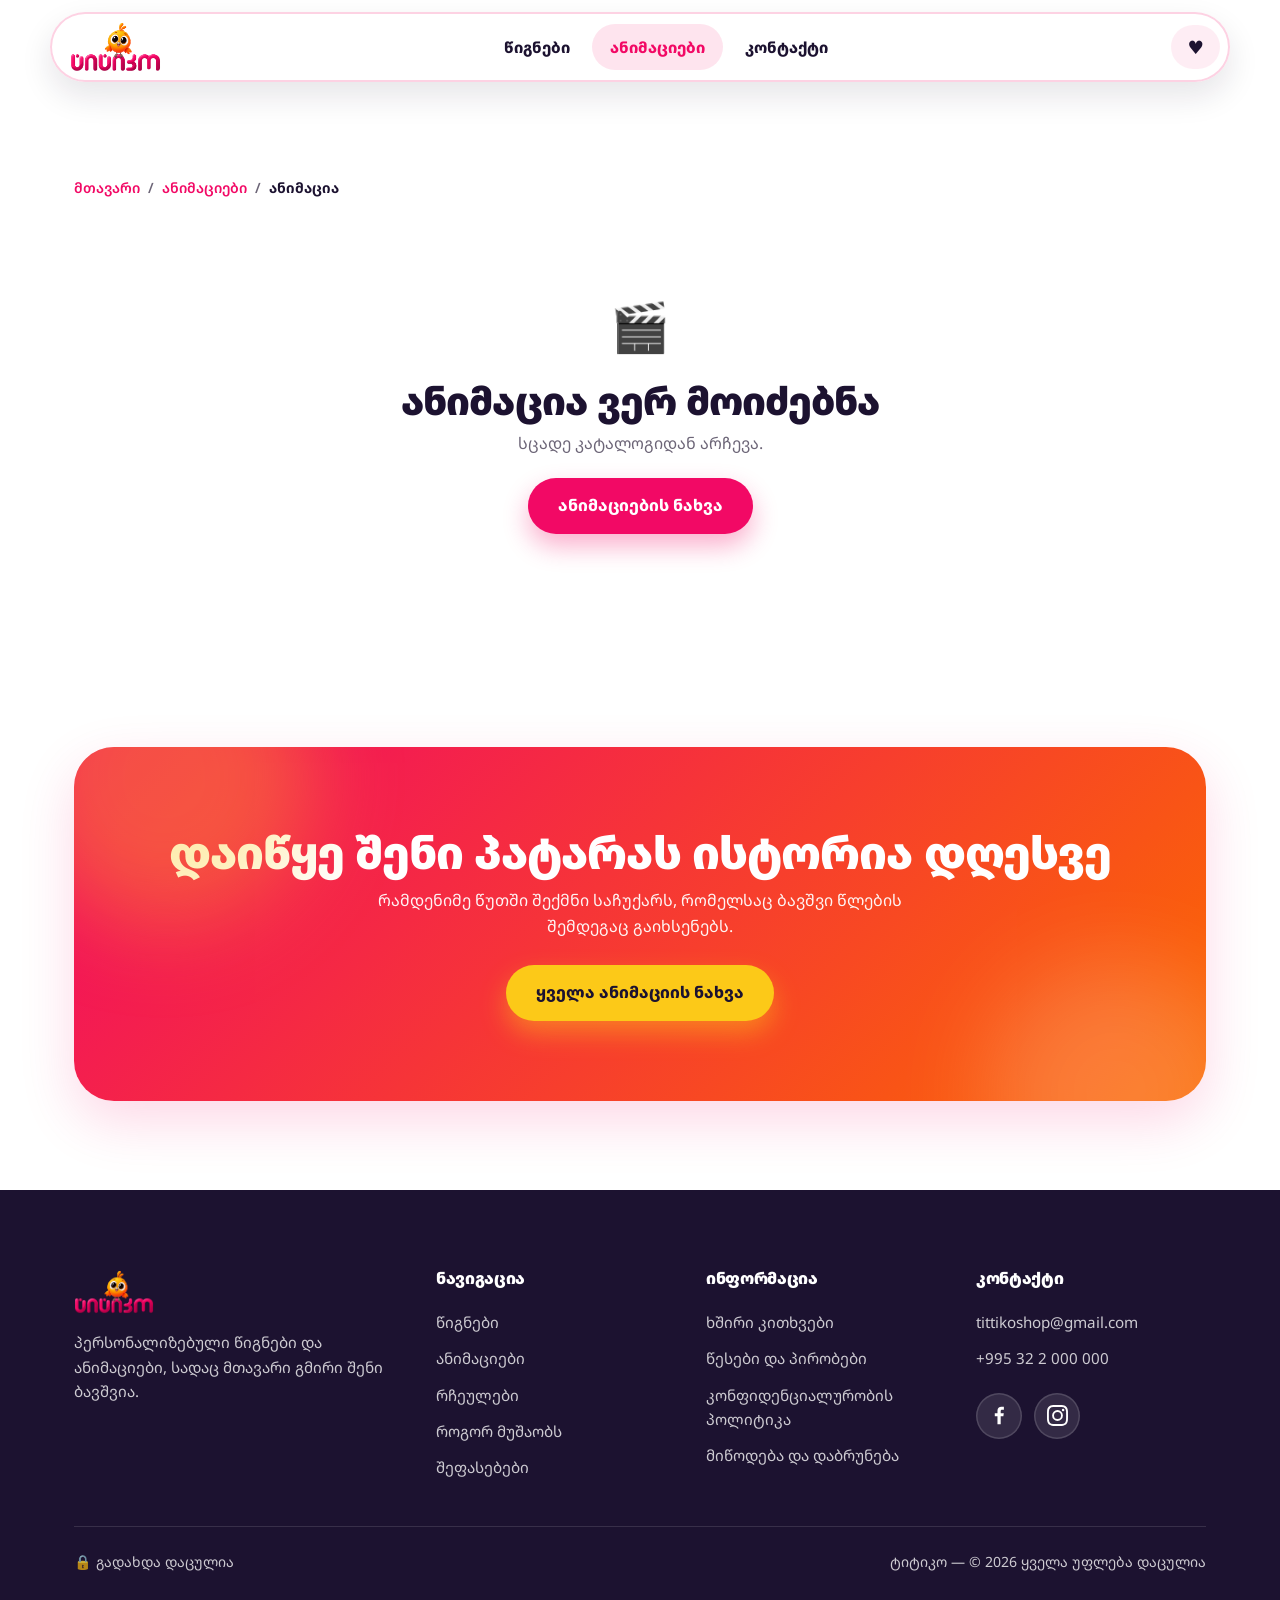
==== commit b89db443: "Let visitors keep a shortlist and look inside a book before paying Fourteen near-identical cards, no" ====
--- a/animation.html
+++ b/animation.html
@@ -10,7 +10,7 @@
   <link rel="preconnect" href="https://fonts.gstatic.com" crossorigin />
   <link href="https://fonts.googleapis.com/css2?family=Noto+Sans+Georgian:wght@400;500;600;700;800;900&display=swap" rel="stylesheet" />
 
-  <link rel="stylesheet" href="style.css?v=4" />
+  <link rel="stylesheet" href="assets/css/style.css?v=16" />
   <noscript>
     <style>[data-reveal] { opacity: 1 !important; transform: none !important; }</style>
   </noscript>
@@ -21,7 +21,7 @@
   <header class="nav" id="top">
     <div class="nav__inner">
       <a class="nav__logo" href="index.html" id="navLogo" aria-label="ტიტიკო — მთავარ გვერდზე დაბრუნება">
-        <img src="image/titiko logo.webp" alt="ტიტიკო" />
+        <img src="assets/img/titiko-logo.webp" alt="ტიტიკო" />
       </a>
 
       <nav class="nav__menu" id="navMenu" aria-label="მთავარი ნავიგაცია">
@@ -74,6 +74,7 @@
               <li class="feat"><span class="feat__icon">⏱️</span><span id="animDuration">3–5 წთ</span></li>
               <li class="feat"><span class="feat__icon">👶</span><span id="animAge">ასაკი 2–8</span></li>
               <li class="feat"><span class="feat__icon">📱</span><span>ციფრული ფაილი — MP4, HD ხარისხი</span></li>
+              <li class="feat"><span class="feat__icon">📩</span><span>ელფოსტაზე მიიღებ <span id="animEta">1–2 დღეში</span></span></li>
             </ul>
 
             <div class="product__actions">
@@ -118,7 +119,7 @@
     <div class="container">
       <div class="footer__grid">
         <div class="footer__brand">
-          <img src="image/titiko logo.webp" alt="ტიტიკო" />
+          <img src="assets/img/titiko-logo.webp" alt="ტიტიკო" />
           <p>პერსონალიზებული წიგნები და ანიმაციები, სადაც მთავარი გმირი შენი ბავშვია.</p>
         </div>
 
@@ -126,6 +127,7 @@
           <h4>ნავიგაცია</h4>
           <a href="books.html">წიგნები</a>
           <a href="animations.html">ანიმაციები</a>
+          <a href="favorites.html">რჩეულები</a>
           <a href="index.html#how">როგორ მუშაობს</a>
           <a href="index.html#reviews">შეფასებები</a>
         </nav>
@@ -133,19 +135,22 @@
         <nav aria-label="ინფორმაცია">
           <h4>ინფორმაცია</h4>
           <a href="index.html#faq">ხშირი კითხვები</a>
-          <a href="#">წესები და პირობები</a>
-          <a href="#">კონფიდენციალურობის პოლიტიკა</a>
-          <a href="#">მიწოდება და დაბრუნება</a>
+          <a href="terms.html">წესები და პირობები</a>
+          <a href="privacy.html">კონფიდენციალურობის პოლიტიკა</a>
+          <a href="delivery.html">მიწოდება და დაბრუნება</a>
         </nav>
 
         <div>
           <h4>კონტაქტი</h4>
-          <a href="mailto:hello@tittiko.ge">hello@tittiko.ge</a>
+          <a href="mailto:tittikoshop@gmail.com">tittikoshop@gmail.com</a>
           <a href="tel:+995322000000">+995 32 2 000 000</a>
           <div class="footer__social">
-            <a href="#" aria-label="Facebook">FB</a>
-            <a href="#" aria-label="Instagram">IG</a>
-            <a href="#" aria-label="TikTok">TT</a>
+            <a class="social social--fb" href="https://www.facebook.com/tittiko.ge" target="_blank" rel="noopener" aria-label="ტიტიკო Facebook-ზე">
+              <svg viewBox="0 0 24 24" aria-hidden="true" focusable="false"><path d="M15.12 5.32H17V2.14A26.11 26.11 0 0 0 14.26 2C11.54 2 9.68 3.66 9.68 6.7v2.62H6.61v3.56h3.07V22h3.68v-9.12h3.06l.46-3.56h-3.52V7.05c0-1.05.28-1.73 1.76-1.73Z" /></svg>
+            </a>
+            <a class="social social--ig" href="https://www.instagram.com/tittikoshop/" target="_blank" rel="noopener" aria-label="ტიტიკო Instagram-ზე">
+              <svg viewBox="0 0 24 24" aria-hidden="true" focusable="false"><path d="M12 2.16c3.2 0 3.58.01 4.85.07 3.25.15 4.77 1.69 4.92 4.92.06 1.27.07 1.64.07 4.85 0 3.2-.01 3.58-.07 4.85-.15 3.23-1.66 4.77-4.92 4.92-1.27.06-1.64.07-4.85.07-3.2 0-3.58-.01-4.85-.07-3.26-.15-4.77-1.7-4.92-4.92C2.17 15.58 2.16 15.2 2.16 12c0-3.2.01-3.58.07-4.85.15-3.23 1.66-4.77 4.92-4.92C8.42 2.17 8.8 2.16 12 2.16Zm0-2.16C8.74 0 8.33.01 7.05.07 2.7.27.28 2.69.07 7.05.01 8.33 0 8.74 0 12s.01 3.67.07 4.95c.2 4.36 2.62 6.78 6.98 6.98C8.33 23.99 8.74 24 12 24s3.67-.01 4.95-.07c4.35-.2 6.78-2.62 6.98-6.98.06-1.28.07-1.69.07-4.95s-.01-3.67-.07-4.95c-.2-4.35-2.62-6.78-6.98-6.98C15.67.01 15.26 0 12 0Zm0 5.84A6.16 6.16 0 1 0 18.16 12 6.16 6.16 0 0 0 12 5.84Zm0 10.16A4 4 0 1 1 16 12a4 4 0 0 1-4 4Zm6.41-11.85a1.44 1.44 0 1 0 1.44 1.44 1.44 1.44 0 0 0-1.44-1.44Z" /></svg>
+            </a>
           </div>
         </div>
       </div>
@@ -159,6 +164,6 @@
 
   <button class="to-top" id="toTop" aria-label="ზემოთ დაბრუნება">↑</button>
 
-  <script src="script.js?v=4"></script>
+  <script src="assets/js/script.js?v=16"></script>
 </body>
 </html>
--- a/assets/css/style.css
+++ b/assets/css/style.css
@@ -0,0 +1,2129 @@
+/* ============================================================
+   ტიტიკო (Tittiko) — brand stylesheet
+   Palette: #FCC918 yellow · #FB4505 orange-red · #F20965 pink
+            #FB6900 orange · #FFFFFF white · #000000 black
+   ============================================================ */
+
+:root {
+  --pink: #F20965;
+  --pink-dark: #c60650;
+  --yellow: #FCC918;
+  --orange: #FB6900;
+  --orange-red: #FB4505;
+
+  --ink: #1c1230;
+  --muted: #6c6577;
+  --line: #efe8ef;
+  --line-hover: #ddd0dc;
+
+  --err: #d81f2a;
+  --err-wash: #fdecec;
+  --ok: #12855a;
+  --ok-wash: #e6f6ee;
+  --white: #ffffff;
+  --cream: #FFF6EF;
+  --pink-wash: #FFF0F6;                             /* tint for form surfaces */
+  --section-wash: #FFE6F0;                          /* full-width alternating sections */
+  --lav: #F4F1FF;
+
+  --radius: 28px;
+  --radius-sm: 16px;
+  --radius-pill: 999px;
+
+  --shadow-sm: 0 8px 24px rgba(28, 18, 48, .08);
+  --shadow-md: 0 20px 55px rgba(242, 9, 101, .16);
+  --shadow-lg: 0 32px 80px rgba(242, 9, 101, .22);
+
+  --maxw: 1180px;
+  --nav-h: 70px;
+  --nav-pad: 12px;                                  /* space around the floating pill */
+  --nav-gutter: clamp(14px, 4vw, 24px);
+  --nav-offset: calc(var(--nav-h) + var(--nav-pad) * 2);
+
+  --font: "Noto Sans Georgian", "Segoe UI", system-ui, -apple-system, sans-serif;
+}
+
+/* ---------- reset ---------- */
+*, *::before, *::after { box-sizing: border-box; margin: 0; padding: 0; }
+
+html { scroll-behavior: smooth; scroll-padding-top: calc(var(--nav-offset) + 16px); }
+
+body {
+  font-family: var(--font);
+  color: var(--ink);
+  background: var(--white);
+  line-height: 1.6;
+  -webkit-font-smoothing: antialiased;
+  overflow-x: hidden;
+}
+
+img { max-width: 100%; display: block; }
+[hidden] { display: none !important; }
+a { color: inherit; text-decoration: none; }
+ul, ol { list-style: none; }
+button { font-family: inherit; cursor: pointer; border: none; background: none; }
+
+h1, h2, h3, h4 { line-height: 1.1; letter-spacing: -.02em; font-weight: 900; overflow-wrap: break-word; }
+p, blockquote, li, a { overflow-wrap: break-word; }
+
+.tx-pink { color: var(--pink); }
+
+/* ---------- layout helpers ---------- */
+.container {
+  width: 100%;
+  max-width: var(--maxw);
+  margin: 0 auto;
+  padding: 0 clamp(16px, 4vw, 24px);
+}
+.container--narrow { max-width: 780px; }
+
+.section { padding: clamp(64px, 6.5vw, 84px) 0; }
+.section--wash { background: var(--section-wash); }
+
+.section__head { text-align: center; max-width: 680px; margin: 0 auto clamp(36px, 5vw, 56px); }
+.section__title { font-size: clamp(1.9rem, 4.5vw, 3rem); margin: 10px 0 14px; }
+.section__sub { color: var(--muted); font-size: 1.05rem; }
+.section__more { text-align: center; margin-top: clamp(28px, 4vw, 44px); }
+
+.eyebrow {
+  display: inline-block;
+  font-weight: 800;
+  font-size: .82rem;
+  letter-spacing: .12em;
+  text-transform: uppercase;
+  color: var(--pink);
+  background: rgba(242, 9, 101, .1);
+  padding: 7px 16px;
+  border-radius: var(--radius-pill);
+}
+
+/* ---------- buttons ---------- */
+.btn {
+  display: inline-flex;
+  align-items: center;
+  justify-content: center;
+  gap: 8px;
+  font-weight: 800;
+  font-size: 1rem;
+  padding: 15px 30px;
+  border-radius: var(--radius-pill);
+  transition: transform .18s ease, box-shadow .18s ease, background .18s ease, color .18s ease;
+  white-space: nowrap;
+}
+.btn--sm { padding: 11px 22px; font-size: .92rem; }
+
+.btn--primary {
+  background: var(--pink);
+  color: #fff;
+  box-shadow: 0 12px 26px rgba(242, 9, 101, .32);
+}
+.btn--primary:hover { background: var(--pink-dark); transform: translateY(-3px); box-shadow: 0 18px 34px rgba(242, 9, 101, .4); }
+
+.btn--yellow {
+  background: var(--yellow);
+  color: var(--ink);
+  box-shadow: 0 12px 26px rgba(252, 201, 24, .45);
+}
+.btn--yellow:hover { transform: translateY(-3px); box-shadow: 0 18px 34px rgba(252, 201, 24, .6); }
+
+.btn--ghost {
+  background: transparent;
+  color: var(--pink);
+  box-shadow: inset 0 0 0 2px var(--pink);
+}
+.btn--ghost:hover { background: var(--pink); color: #fff; transform: translateY(-3px); }
+
+/* ============================================================
+   NAV
+   ============================================================ */
+.nav {
+  position: sticky;
+  top: 0;
+  z-index: 100;
+  padding: var(--nav-pad) var(--nav-gutter);
+}
+/* soft white veil that fades in once the page scrolls under the pill */
+.nav::before {
+  content: "";
+  position: absolute;
+  inset: 0;
+  background: linear-gradient(180deg, rgba(255, 255, 255, .94) 40%, rgba(255, 255, 255, 0));
+  opacity: 0;
+  pointer-events: none;
+  transition: opacity .3s ease;
+}
+.nav.is-stuck::before { opacity: 1; }
+
+.nav__inner {
+  position: relative;
+  z-index: 1;
+  max-width: var(--maxw);
+  margin: 0 auto;
+  height: var(--nav-h);
+  padding: 0 10px 0 20px;
+  display: flex;
+  align-items: center;
+  justify-content: space-between;
+  gap: 20px;
+  background: rgba(255, 255, 255, .94);
+  border-radius: var(--radius-pill);
+  box-shadow:
+    0 14px 32px rgba(28, 18, 48, .11),
+    inset 0 0 0 2px rgba(242, 9, 101, .18);
+  transition: box-shadow .3s ease, background .3s ease;
+}
+.nav.is-stuck .nav__inner {
+  background: #fff;
+  box-shadow:
+    0 16px 40px rgba(242, 9, 101, .2),
+    inset 0 0 0 2px rgba(242, 9, 101, .24);
+}
+
+.nav__logo {
+  flex-shrink: 0;
+  display: flex;
+  align-items: center;
+  transition: transform .22s cubic-bezier(.34, 1.56, .64, 1);
+}
+.nav__logo:hover { transform: scale(1.05) rotate(-1.5deg); }
+.nav__logo img { height: 50px; width: auto; }
+
+.nav__menu { display: flex; align-items: center; gap: 4px; }
+.nav__link {
+  position: relative;
+  font-weight: 800;
+  font-size: .95rem;
+  padding: 11px 18px;
+  border-radius: var(--radius-pill);
+  color: var(--ink);
+  transition: color .18s ease, background .18s ease;
+}
+.nav__link:hover { color: var(--pink); background: rgba(242, 9, 101, .07); }
+.nav__link.is-active { color: var(--pink); background: rgba(242, 9, 101, .11); }
+
+.nav__toggle {
+  display: none;
+  width: 46px; height: 46px;
+  border-radius: 15px;
+  background: rgba(242, 9, 101, .09);
+  position: relative;
+  transition: background .18s ease, transform .18s ease;
+}
+.nav__toggle:hover { background: rgba(242, 9, 101, .16); }
+.nav__toggle:active { transform: scale(.94); }
+.nav__toggle span {
+  position: absolute;
+  left: 13px; right: 13px;
+  height: 2.5px;
+  background: var(--pink);
+  border-radius: 2px;
+  transition: transform .28s cubic-bezier(.34, 1.4, .64, 1), opacity .2s ease;
+}
+.nav__toggle span:nth-child(1) { top: 16px; }
+.nav__toggle span:nth-child(2) { top: 22px; }
+.nav__toggle span:nth-child(3) { top: 28px; }
+.nav__toggle.is-open span:nth-child(1) { transform: translateY(6px) rotate(45deg); }
+.nav__toggle.is-open span:nth-child(2) { opacity: 0; }
+.nav__toggle.is-open span:nth-child(3) { transform: translateY(-6px) rotate(-45deg); }
+
+/* ============================================================
+   HERO
+   ============================================================ */
+.hero {
+  position: relative;
+  padding: clamp(48px, 8vw, 96px) 0 clamp(64px, 9vw, 120px);
+  background: linear-gradient(180deg, #fff 0%, #fff 40%, var(--pink-wash) 100%);
+  overflow: hidden;
+}
+.hero__inner {
+  position: relative;
+  z-index: 2;
+  max-width: var(--maxw);
+  margin: 0 auto;
+  padding: 0 clamp(16px, 4vw, 24px);
+  display: grid;
+  grid-template-columns: 1.05fr .95fr;
+  gap: clamp(32px, 5vw, 64px);
+  align-items: center;
+}
+.hero__title { font-size: clamp(2.6rem, 7vw, 4.6rem); margin: 18px 0; }
+.hero__lead { font-size: 1.12rem; color: var(--muted); max-width: 30em; }
+.hero__actions { display: flex; flex-wrap: wrap; gap: 14px; margin: 30px 0 34px; }
+
+.hero__stats { display: flex; flex-wrap: wrap; gap: 28px; }
+.hero__stats li { display: flex; flex-direction: column; }
+.hero__stats strong { font-size: 1.5rem; font-weight: 900; color: var(--pink); }
+.hero__stats span { font-size: .86rem; color: var(--muted); }
+
+/* blobs */
+.blob { position: absolute; border-radius: 50%; filter: blur(46px); opacity: .28; z-index: 1; pointer-events: none; }
+.blob--1 { width: 300px; height: 300px; background: var(--yellow); top: -130px; left: -110px; }
+.blob--2 { width: 300px; height: 300px; background: var(--pink); bottom: -120px; right: -90px; opacity: .22; }
+
+/* hero visual / stage */
+.hero__visual { position: relative; }
+.stage {
+  position: relative;
+  aspect-ratio: 1 / 1;
+  max-width: 480px;
+  margin: 0 auto;
+}
+.stage .stage__book {
+  position: absolute;
+  width: 58%;
+  box-shadow: var(--shadow-lg);
+}
+.stage__book--back { top: 2%; left: 0; transform: rotate(-11deg); animation: floaty 7s ease-in-out infinite; }
+.stage__book--front { bottom: 2%; right: 0; transform: rotate(8deg); animation: floaty 6s ease-in-out infinite reverse; }
+
+@keyframes floaty {
+  0%, 100% { transform: translateY(0) rotate(var(--r, 0deg)); }
+  50% { transform: translateY(-16px) rotate(var(--r, 0deg)); }
+}
+.stage__book--back { --r: -9deg; }
+.stage__book--front { --r: 7deg; }
+
+.float-badge {
+  position: absolute;
+  z-index: 5;
+  background: #fff;
+  color: var(--ink);
+  font-weight: 800;
+  font-size: .9rem;
+  padding: 10px 16px;
+  border-radius: var(--radius-pill);
+  box-shadow: var(--shadow-md);
+  white-space: nowrap;
+  animation: floaty 5s ease-in-out infinite;
+}
+.float-badge--tl { top: 2%; left: -6%; }
+.float-badge--br { bottom: 12%; right: -8%; animation-delay: 1s; }
+.float-badge--bl { bottom: -2%; left: 6%; animation-delay: 2s; }
+
+.sticker {
+  position: absolute;
+  top: -6%; right: -4%;
+  width: 116px; height: 116px;
+  background: #fff;
+  border-radius: 50%;
+  display: grid;
+  place-items: center;
+  box-shadow: var(--shadow-md);
+  padding: 16px;
+  animation: floaty 8s ease-in-out infinite;
+}
+.sticker img { width: 100%; }
+
+/* reusable book cover mockup */
+.cover {
+  position: relative;
+  aspect-ratio: 3 / 4;
+  border-radius: 18px;
+  padding: 20px 18px;
+  display: flex;
+  flex-direction: column;
+  justify-content: space-between;
+  color: #fff;
+  overflow: hidden;
+  isolation: isolate;
+}
+.cover::after {
+  content: "";
+  position: absolute;
+  inset: 0;
+  background: linear-gradient(160deg, rgba(255, 255, 255, .28), rgba(255, 255, 255, 0) 45%);
+  z-index: -1;
+}
+.cover__emoji { font-size: clamp(2.4rem, 7vw, 3.6rem); filter: drop-shadow(0 6px 10px rgba(0, 0, 0, .2)); }
+.cover__title {
+  font-weight: 900;
+  font-size: 1.06rem;
+  line-height: 1.2;
+  text-shadow: 0 2px 6px rgba(0, 0, 0, .22);
+  display: -webkit-box;
+  -webkit-line-clamp: 3;
+  -webkit-box-orient: vertical;
+  overflow: hidden;
+}
+.cover__brand {
+  align-self: flex-start;
+  font-weight: 800;
+  font-size: .72rem;
+  letter-spacing: .12em;
+  text-transform: uppercase;
+  background: rgba(255, 255, 255, .25);
+  padding: 4px 10px;
+  border-radius: var(--radius-pill);
+}
+.cover__tag {
+  position: absolute;
+  top: 12px; right: 12px;
+  background: var(--yellow);
+  color: var(--ink);
+  font-weight: 800;
+  font-size: .68rem;
+  padding: 5px 10px;
+  border-radius: var(--radius-pill);
+  text-transform: uppercase;
+  letter-spacing: .06em;
+}
+
+.cover--c1 { background: linear-gradient(150deg, var(--pink), var(--orange-red)); }
+.cover--c2 { background: linear-gradient(150deg, var(--yellow), var(--orange)); }
+.cover--c3 { background: linear-gradient(150deg, #6a4bd0, var(--pink)); }
+.cover--c4 { background: linear-gradient(150deg, var(--orange), var(--yellow)); }
+.cover--c5 { background: linear-gradient(150deg, var(--pink), var(--yellow)); }
+.cover--c6 { background: linear-gradient(150deg, var(--orange-red), var(--pink)); }
+.cover--c7 { background: linear-gradient(150deg, #7a4bd0, var(--orange-red)); }
+.cover--c8 { background: linear-gradient(150deg, var(--pink), #ff8ac2); }
+
+/* ============================================================
+   TRUST STRIP
+   ============================================================ */
+.strip { background: var(--ink); color: #fff; }
+.strip__inner {
+  max-width: var(--maxw);
+  margin: 0 auto;
+  padding: 18px clamp(16px, 4vw, 24px);
+  display: flex;
+  flex-wrap: wrap;
+  gap: 12px clamp(20px, 4vw, 40px);
+  justify-content: center;
+  text-align: center;
+  font-weight: 600;
+  font-size: clamp(.82rem, 2.6vw, .95rem);
+}
+.strip__item span { margin-right: 6px; }
+
+/* ============================================================
+   BOOKS
+   ============================================================ */
+.filters {
+  display: flex;
+  flex-wrap: wrap;
+  gap: 10px;
+  justify-content: center;
+  margin-bottom: 44px;
+}
+.filter {
+  font-weight: 700;
+  font-size: .95rem;
+  padding: 10px 20px;
+  border-radius: var(--radius-pill);
+  background: #fff;
+  color: var(--ink);
+  box-shadow: inset 0 0 0 2px var(--line);
+  transition: all .15s ease;
+}
+.filter:hover { box-shadow: inset 0 0 0 2px var(--pink); color: var(--pink); }
+.filter.is-active { background: var(--pink); color: #fff; box-shadow: none; }
+
+.book-grid {
+  display: grid;
+  grid-template-columns: repeat(auto-fill, minmax(min(240px, 100%), 1fr));
+  gap: clamp(16px, 2.5vw, 28px);
+}
+
+/* related grids (book.html "სხვა წიგნები" / animation.html "სხვა ანიმაციები")
+   — keep the normal card size, just centre the group */
+#relatedGrid { grid-template-columns: repeat(4, minmax(0, 1fr)); }
+#animRelatedGrid { grid-template-columns: repeat(3, minmax(0, 1fr)); max-width: 1040px; margin-inline: auto; }
+@media (max-width: 900px) {
+  #relatedGrid, #animRelatedGrid { grid-template-columns: repeat(2, minmax(0, 1fr)); max-width: 520px; }
+}
+@media (max-width: 400px) {
+  #relatedGrid, #animRelatedGrid { grid-template-columns: minmax(0, 1fr); }
+}
+.book-card {
+  background: #fff;
+  border-radius: var(--radius);
+  box-shadow: var(--shadow-sm);
+  padding: 16px;
+  display: flex;
+  flex-direction: column;
+  transition: transform .2s ease, box-shadow .2s ease;
+}
+.book-card:hover { transform: translateY(-6px); box-shadow: var(--shadow-md); }
+.book-card.is-hidden { display: none; }
+.book-card__body {
+  display: flex;
+  flex-direction: column;
+  flex: 1 1 auto;
+  padding: 16px 6px 6px;
+}
+.book-card__body h3 {
+  font-size: 1.12rem;
+  /* reserve two lines so titles of any length align the rows below them */
+  min-height: 2.4em;
+  display: -webkit-box;
+  -webkit-line-clamp: 3;
+  -webkit-box-orient: vertical;
+  overflow: hidden;
+}
+.book-card__meta { color: var(--muted); font-size: .88rem; margin: 6px 0 14px; }
+.book-card__foot {
+  display: flex;
+  align-items: center;
+  justify-content: space-between;
+  gap: 10px;
+  margin-top: auto; /* pin price + button to the bottom edge of every card */
+}
+.price { font-weight: 900; font-size: 1.25rem; color: var(--pink); }
+
+/* ============================================================
+   PAGE HERO  (dedicated pages, e.g. books.html)
+   ============================================================ */
+.page-hero {
+  position: relative;
+  overflow: hidden;
+  text-align: center;
+  padding: clamp(36px, 6vw, 64px) 0 clamp(44px, 6vw, 72px);
+  background: linear-gradient(180deg, #fff 0%, var(--pink-wash) 100%);
+}
+.page-hero .container { position: relative; z-index: 2; }
+.page-hero h1 { font-size: clamp(2.1rem, 5vw, 3.2rem); margin: 14px 0 12px; }
+.page-hero__lead { color: var(--muted); max-width: 46em; margin: 0 auto; font-size: 1.05rem; }
+
+.breadcrumb {
+  display: flex;
+  align-items: center;
+  justify-content: center;
+  gap: 8px;
+  font-size: .88rem;
+  font-weight: 600;
+  color: var(--muted);
+  margin-bottom: 18px;
+}
+.breadcrumb a { color: var(--pink); }
+.breadcrumb a:hover { text-decoration: underline; }
+.breadcrumb span[aria-current] { color: var(--ink); font-weight: 700; }
+
+/* ============================================================
+   CATALOG TOOLBAR  (filters + search + sort)
+   ============================================================ */
+.toolbar {
+  display: flex;
+  flex-wrap: wrap;
+  align-items: center;
+  justify-content: space-between;
+  gap: 16px 20px;
+  margin-bottom: 22px;
+}
+.filters--toolbar { justify-content: flex-start; margin-bottom: 0; }
+.toolbar__right { display: flex; flex-wrap: wrap; gap: 12px; }
+
+.search { position: relative; display: inline-flex; align-items: center; }
+.search__icon { position: absolute; left: 16px; font-size: .9rem; opacity: .5; pointer-events: none; }
+.search input {
+  font-family: inherit;
+  font-weight: 600;
+  font-size: .92rem;
+  padding: 11px 18px 11px 42px;
+  min-width: 220px;
+  border-radius: var(--radius-pill);
+  box-shadow: inset 0 0 0 2px var(--line);
+  background: #fff;
+  color: var(--ink);
+  transition: box-shadow .15s ease;
+}
+.search input::placeholder { color: var(--muted); font-weight: 500; }
+.search input:focus { outline: none; box-shadow: inset 0 0 0 2px var(--pink); }
+
+.select {
+  appearance: none;
+  -webkit-appearance: none;
+  font-family: inherit;
+  font-weight: 700;
+  font-size: .9rem;
+  padding: 11px 42px 11px 18px;
+  border: none;
+  border-radius: var(--radius-pill);
+  box-shadow: inset 0 0 0 2px var(--line);
+  background: #fff url("data:image/svg+xml,%3Csvg xmlns='http://www.w3.org/2000/svg' width='12' height='8' viewBox='0 0 12 8'%3E%3Cpath d='M1 1l5 5 5-5' stroke='%23F20965' stroke-width='2' fill='none' stroke-linecap='round' stroke-linejoin='round'/%3E%3C/svg%3E") no-repeat right 16px center;
+  color: var(--ink);
+  cursor: pointer;
+  transition: box-shadow .15s ease;
+}
+.select:hover, .select:focus { outline: none; box-shadow: inset 0 0 0 2px var(--pink); }
+
+.result-count { color: var(--muted); font-size: .92rem; margin: 0 0 20px; }
+.result-count strong { color: var(--ink); }
+
+.empty-state { text-align: center; padding: 70px 20px; }
+.empty-state__emoji { font-size: 3rem; margin-bottom: 14px; }
+.empty-state h3 { font-size: 1.3rem; margin-bottom: 8px; }
+.empty-state p { color: var(--muted); }
+
+/* whole book card is clickable (JS-wired) */
+.book-card--link { cursor: pointer; }
+
+/* ============================================================
+   BOOK DETAIL PAGE  (book.html)
+   ============================================================ */
+.breadcrumb--left { justify-content: flex-start; margin-bottom: 28px; }
+
+.product {
+  display: grid;
+  grid-template-columns: minmax(0, 0.85fr) minmax(0, 1.15fr);
+  gap: clamp(28px, 5vw, 64px);
+  align-items: start;
+}
+.product__media { position: sticky; top: calc(var(--nav-offset) + 12px); }
+
+.cover--lg {
+  aspect-ratio: 3 / 4;
+  max-width: 420px;
+  margin: 0 auto;
+  padding: 32px 28px;
+  border-radius: 24px;
+  box-shadow: var(--shadow-lg);
+}
+.cover--lg .cover__emoji { font-size: clamp(3rem, 9vw, 5rem); }
+.cover--lg .cover__title { font-size: clamp(1.3rem, 3.4vw, 2rem); }
+.cover--lg .cover__brand { font-size: .78rem; }
+
+.product__title { font-size: clamp(1.9rem, 4.5vw, 3rem); margin: 0 0 6px; }
+.product__price { font-weight: 900; font-size: 1.9rem; color: var(--pink); margin-bottom: 18px; }
+.product__blurb { color: var(--muted); font-size: 1.06rem; margin-bottom: 26px; }
+
+/* compact feature list (age / print time / gift wrap) */
+.product__meta {
+  display: flex;
+  flex-direction: column;
+  margin-bottom: 24px;
+  max-width: 330px;
+  border: 1.5px solid var(--line);
+  border-radius: 14px;
+  overflow: hidden;
+}
+.feat {
+  display: flex;
+  align-items: center;
+  gap: 10px;
+  padding: 9px 13px;
+  font-weight: 700;
+  font-size: .86rem;
+  color: var(--ink);
+}
+.feat + .feat { border-top: 1.5px solid var(--line); }
+.feat__icon {
+  flex-shrink: 0;
+  display: grid;
+  place-items: center;
+  width: 28px;
+  height: 28px;
+  border-radius: 50%;
+  background: var(--pink-wash);
+  font-size: .9rem;
+}
+
+.product__actions { display: flex; flex-wrap: wrap; gap: 12px; margin-bottom: 16px; }
+.product__note { color: var(--muted); font-size: .85rem; }
+
+.book-notfound { text-align: center; padding: 60px 20px 40px; }
+.book-notfound h1 { font-size: clamp(1.8rem, 4vw, 2.4rem); margin: 12px 0 10px; }
+.book-notfound p { color: var(--muted); margin-bottom: 22px; }
+
+@media (max-width: 860px) {
+  .product { grid-template-columns: 1fr; }
+  .product__media { position: static; }
+  .cover--lg { max-width: 300px; }
+  .product__info { text-align: center; }
+  .product__actions { justify-content: center; }
+  .product__meta { text-align: left; margin-inline: auto; }
+}
+@media (max-width: 600px) {
+  .product__actions .btn { width: 100%; }
+}
+
+/* ============================================================
+   ORDER / PERSONALIZATION PAGE  (order.html)
+   ============================================================ */
+.order {
+  display: grid;
+  grid-template-columns: minmax(0, 0.8fr) minmax(0, 1.2fr);
+  gap: clamp(28px, 5vw, 56px);
+  align-items: start;
+}
+.order__aside { position: sticky; top: calc(var(--nav-offset) + 12px); }
+.order__hero-line { text-align: center; margin-top: 14px; color: var(--muted); }
+.order__hero-line strong { color: var(--pink); }
+
+.summary {
+  margin-top: 18px;
+  padding: 18px 20px;
+  border: 2px solid var(--line);
+  border-radius: 16px;
+}
+.summary__row {
+  display: flex;
+  justify-content: space-between;
+  gap: 12px;
+  padding: 7px 0;
+  font-size: .95rem;
+  color: var(--muted);
+}
+.summary__row--extra { color: var(--pink); font-weight: 700; }
+.summary__total {
+  margin-top: 6px;
+  padding-top: 12px;
+  border-top: 2px solid var(--line);
+  font-weight: 900;
+  font-size: 1.15rem;
+  color: var(--ink);
+}
+
+/* the form sits in its own panel so the wizard reads as one surface */
+.order .form {
+  background: #fff;
+  border-radius: var(--radius);
+  padding: clamp(20px, 3.4vw, 34px);
+  border: 2px solid var(--line);
+}
+.form__title { font-size: clamp(1.4rem, 3.2vw, 1.95rem); margin-bottom: 20px; }
+.form__price { color: var(--pink); white-space: nowrap; }
+
+.req { color: var(--pink); font-weight: 900; }
+.opt {
+  margin-inline-start: 4px;
+  padding: 2px 8px;
+  border-radius: var(--radius-pill);
+  background: var(--lav);
+  color: var(--muted);
+  font-size: .7rem;
+  font-weight: 700;
+  vertical-align: 1px;
+}
+.form__legend {
+  font-size: .8rem;
+  color: var(--muted);
+  font-weight: 600;
+  margin: -14px 0 22px;
+}
+
+/* wizard progress */
+.wizard__nav {
+  display: flex;
+  flex-wrap: wrap;
+  gap: 8px 6px;
+  margin-bottom: 18px;
+}
+.wizard__nav li {
+  display: flex;
+  align-items: center;
+  gap: 8px;
+  flex: 1 1 auto;
+  justify-content: center;
+  padding: 9px 12px;
+  border-radius: var(--radius-pill);
+  font-weight: 800;
+  font-size: .8rem;
+  color: var(--muted);
+  background: var(--pink-wash);
+  white-space: nowrap;
+  cursor: default;
+  transition: background .18s ease, color .18s ease;
+}
+.wizard__nav li.is-done { cursor: pointer; }
+.wizard__nav li.is-done:hover { background: rgba(242, 9, 101, .2); }
+.wizard__dot {
+  display: grid;
+  place-items: center;
+  width: 22px;
+  height: 22px;
+  border-radius: 50%;
+  background: #fff;
+  color: var(--muted);
+  font-size: .78rem;
+  flex: 0 0 auto;
+}
+.wizard__nav li.is-active { background: var(--pink); color: #fff; }
+.wizard__nav li.is-active .wizard__dot { background: #fff; color: var(--pink); }
+.wizard__nav li.is-done { background: rgba(242, 9, 101, .12); color: var(--pink); }
+.wizard__nav li.is-done .wizard__dot { background: var(--pink); color: #fff; font-size: 0; }
+.wizard__nav li.is-done .wizard__dot::before { content: "✓"; font-size: .8rem; }
+
+.wizard__step { display: none; }
+.wizard__step.is-active { display: block; animation: wizFade .25s ease; }
+@keyframes wizFade { from { opacity: 0; transform: translateY(8px); } to { opacity: 1; transform: none; } }
+.wizard__heading { font-size: 1.2rem; margin-bottom: 4px; }
+.wizard__sub { color: var(--muted); font-size: .87rem; margin-bottom: 20px; }
+
+.form__set { border: none; margin-bottom: 26px; }
+.form__set legend {
+  font-weight: 900;
+  font-size: 1.05rem;
+  margin-bottom: 14px;
+  color: var(--ink);
+}
+
+/* ---------- fields ---------- */
+.field { display: flex; flex-direction: column; gap: 7px; margin-bottom: 18px; }
+.field__label { font-weight: 700; font-size: .87rem; }
+.field__hint { color: var(--muted); font-size: .8rem; line-height: 1.5; margin-top: 2px; }
+
+.field input,
+.field select,
+.field textarea {
+  font-family: inherit;
+  font-size: .95rem;
+  font-weight: 600;
+  color: var(--ink);
+  padding: 13px 15px;
+  border-radius: 14px;
+  border: none;
+  box-shadow: inset 0 0 0 2px var(--line);
+  background: #fff;
+  transition: box-shadow .16s ease, background .16s ease;
+  width: 100%;
+}
+.field input::placeholder,
+.field textarea::placeholder { color: #b3aab8; font-weight: 500; }
+.field textarea { resize: vertical; min-height: 84px; line-height: 1.55; }
+.field input:hover,
+.field select:hover,
+.field textarea:hover { box-shadow: inset 0 0 0 2px var(--line-hover); }
+.field input:focus,
+.field select:focus,
+.field textarea:focus {
+  outline: none;
+  background: var(--pink-wash);
+  box-shadow: inset 0 0 0 2px var(--pink), 0 0 0 4px rgba(242, 9, 101, .13);
+}
+.field .select { padding-right: 42px; }
+
+/* invalid state */
+.field.is-invalid input,
+.field.is-invalid select,
+.field.is-invalid textarea { box-shadow: inset 0 0 0 2px var(--err); background: var(--err-wash); }
+.field.is-invalid input:focus,
+.field.is-invalid select:focus,
+.field.is-invalid textarea:focus {
+  box-shadow: inset 0 0 0 2px var(--err), 0 0 0 4px rgba(216, 31, 42, .15);
+}
+.field.is-invalid .field__label { color: var(--err); }
+.field.is-invalid .radio-card { box-shadow: inset 0 0 0 2px var(--err); }
+.field.is-invalid .filebox { border-color: var(--err); color: var(--err); background: var(--err-wash); }
+
+.field__error {
+  display: none;
+  align-items: flex-start;
+  gap: 6px;
+  color: var(--err);
+  font-size: .82rem;
+  font-weight: 700;
+  line-height: 1.45;
+}
+.field.is-invalid .field__error { display: flex; }
+.field__error::before { content: "⚠"; flex: 0 0 auto; }
+
+@keyframes fieldShake {
+  0%, 100% { transform: translateX(0); }
+  20% { transform: translateX(-5px); }
+  40% { transform: translateX(5px); }
+  60% { transform: translateX(-3px); }
+  80% { transform: translateX(3px); }
+}
+.field.shake { animation: fieldShake .32s ease; }
+
+/* ---------- consent checkbox (order.html, last step) ----------
+   .field-ის ზოგადი წესები ღილაკს მთელ სიგანეზე გაწელავდა — აქ თავიდან
+   ვწერთ ზომას და ხაზში ტექსტთან ერთად ვდგამთ */
+.field--check { margin-top: 4px; }
+.check { display: flex; align-items: flex-start; gap: 10px; cursor: pointer; }
+.field--check input[type="checkbox"] {
+  width: 20px;
+  flex: 0 0 20px;
+  height: 20px;
+  margin-top: 1px;
+  padding: 0;
+  border-radius: 6px;
+  accent-color: var(--pink);
+  cursor: pointer;
+}
+.field--check .check > span { font-size: .87rem; font-weight: 600; line-height: 1.55; }
+.field--check a { color: var(--pink); text-decoration: underline; }
+.field--check.is-invalid .check > span { color: var(--err); }
+.field--check.is-invalid input[type="checkbox"] { outline: 2px solid var(--err); outline-offset: 2px; }
+
+.field-row { display: grid; grid-template-columns: 1fr 1fr; gap: 14px; }
+.field-row--3 { grid-template-columns: 1fr 1fr 1fr; }
+.field-row .field { margin-bottom: 18px; }
+
+/* ---------- radio cards ---------- */
+.radio-group { display: flex; flex-wrap: wrap; gap: 10px; }
+.radio-card {
+  position: relative;
+  flex: 1 1 0;
+  min-width: 0;
+  display: flex;
+  align-items: center;
+  justify-content: center;
+  gap: 8px;
+  padding: 13px 14px;
+  border-radius: 14px;
+  box-shadow: inset 0 0 0 2px var(--line);
+  font-weight: 700;
+  font-size: .92rem;
+  cursor: pointer;
+  transition: box-shadow .16s ease, background .16s ease, transform .16s ease;
+}
+.radio-card input {
+  position: absolute;
+  width: 1px;
+  height: 1px;
+  opacity: 0;
+  pointer-events: none;
+}
+.radio-card--stack { flex-direction: column; gap: 3px; padding: 15px 14px; }
+
+/* ---------- eye colour: a dropdown that shows the actual iris ---------- */
+.sr-only {
+  position: absolute;
+  width: 1px;
+  height: 1px;
+  padding: 0;
+  margin: -1px;
+  overflow: hidden;
+  clip: rect(0 0 0 0);
+  clip-path: inset(50%);
+  white-space: nowrap;
+  border: 0;
+}
+
+.picker { position: relative; }
+
+.picker__btn {
+  display: flex;
+  align-items: center;
+  gap: 11px;
+  width: 100%;
+  padding: 11px 42px 11px 15px;
+  border-radius: 14px;
+  box-shadow: inset 0 0 0 2px var(--line);
+  background: #fff url("data:image/svg+xml,%3Csvg xmlns='http://www.w3.org/2000/svg' width='12' height='8' viewBox='0 0 12 8'%3E%3Cpath d='M1 1l5 5 5-5' stroke='%23F20965' stroke-width='2' fill='none' stroke-linecap='round' stroke-linejoin='round'/%3E%3C/svg%3E") no-repeat right 16px center;
+  font-family: inherit;
+  font-size: .95rem;
+  font-weight: 600;
+  color: var(--ink);
+  text-align: start;
+  min-height: 50px;
+  transition: box-shadow .16s ease, background-color .16s ease;
+}
+.picker__btn:hover { box-shadow: inset 0 0 0 2px var(--line-hover); }
+.picker__btn:focus-visible,
+.picker.is-open .picker__btn {
+  outline: none;
+  box-shadow: inset 0 0 0 2px var(--pink), 0 0 0 4px rgba(242, 9, 101, .13);
+}
+.picker__value { flex: 1 1 auto; }
+.picker__btn .eye { width: 26px; height: 26px; }
+
+.field.is-invalid .picker__btn {
+  box-shadow: inset 0 0 0 2px var(--err);
+  background-color: var(--err-wash);
+}
+
+.picker__list {
+  position: absolute;
+  z-index: 20;
+  top: calc(100% + 6px);
+  left: 0;
+  right: 0;
+  padding: 6px;
+  border-radius: 16px;
+  background: #fff;
+  box-shadow: 0 2px 0 var(--line), var(--shadow-md);
+  animation: wizFade .16s ease;
+}
+.picker__opt {
+  display: flex;
+  align-items: center;
+  gap: 11px;
+  padding: 9px 12px;
+  border-radius: 11px;
+  font-weight: 600;
+  font-size: .93rem;
+  cursor: pointer;
+  transition: background .14s ease, color .14s ease;
+}
+.picker__opt .eye { width: 26px; height: 26px; }
+.picker__opt:hover,
+.picker__opt:focus-visible { outline: none; background: var(--pink-wash); }
+.picker__opt[aria-selected="true"] { background: var(--pink); color: #fff; }
+
+.eye {
+  position: relative;
+  width: 36px;
+  height: 36px;
+  border-radius: 50%;
+  flex: 0 0 auto;
+  background:
+    radial-gradient(circle at 50% 50%, #12100f 0 27%, rgba(0, 0, 0, 0) 28%),
+    radial-gradient(circle at 50% 50%, var(--iris-hi) 27%, var(--iris) 60%, var(--iris-dark) 100%);
+  box-shadow: inset 0 0 0 2px rgba(18, 10, 26, .32), 0 2px 6px rgba(28, 18, 48, .2);
+}
+/* the catch-light that makes it read as an eye */
+.eye::after {
+  content: "";
+  position: absolute;
+  top: 20%;
+  left: 26%;
+  width: 26%;
+  height: 26%;
+  border-radius: 50%;
+  background: rgba(255, 255, 255, .78);
+}
+.eye--brown { --iris-hi: #A9743C; --iris: #7A4A21; --iris-dark: #3A210D; }
+.eye--blue  { --iris-hi: #8FC7E8; --iris: #4A93C6; --iris-dark: #1E4E73; }
+.eye--green { --iris-hi: #9BC47F; --iris: #5E8F4F; --iris-dark: #2E4F27; }
+.eye--grey  { --iris-hi: #C6CCD1; --iris: #8B949C; --iris-dark: #4A5158; }
+.radio-card__name { font-weight: 800; }
+.radio-card__price {
+  font-size: .8rem;
+  font-weight: 700;
+  color: var(--muted);
+  transition: color .16s ease;
+}
+.radio-card:has(input:checked) .radio-card__price { color: rgba(255, 255, 255, .85); }
+
+.radio-card:hover { box-shadow: inset 0 0 0 2px var(--pink); }
+.radio-card:has(input:checked) {
+  background-color: var(--pink);
+  color: #fff;
+  box-shadow: 0 6px 16px rgba(242, 9, 101, .28);
+}
+.radio-card:has(input:focus-visible) { box-shadow: inset 0 0 0 2px var(--pink), 0 0 0 4px rgba(242, 9, 101, .18); }
+
+/* ---------- photo dropzone ---------- */
+.filebox {
+  position: relative;
+  display: flex;
+  flex-direction: column;
+  align-items: center;
+  gap: 4px;
+  padding: 26px 18px;
+  text-align: center;
+  border: 2px dashed var(--line-hover);
+  border-radius: 18px;
+  cursor: pointer;
+  color: var(--muted);
+  font-weight: 700;
+  font-size: .92rem;
+  background: var(--cream);
+  transition: border-color .16s ease, color .16s ease, background .16s ease;
+}
+.filebox__icon { font-size: 1.7rem; line-height: 1; }
+.filebox__meta { font-size: .78rem; font-weight: 600; color: var(--muted); }
+.filebox:hover,
+.filebox.is-drag { border-color: var(--pink); color: var(--pink); background: var(--pink-wash); }
+.filebox.is-drag { border-style: solid; }
+.filebox:has(input:focus-visible) { border-color: var(--pink); box-shadow: 0 0 0 4px rgba(242, 9, 101, .18); }
+.filebox input {
+  position: absolute;
+  inset: 0;
+  width: 100%;
+  height: 100%;
+  opacity: 0;
+  cursor: pointer;
+}
+
+/* uploaded-photo confirmation */
+.filecard {
+  display: flex;
+  align-items: center;
+  gap: 14px;
+  padding: 12px 14px;
+  border-radius: 18px;
+  background: var(--ok-wash);
+  box-shadow: inset 0 0 0 2px rgba(18, 133, 90, .25);
+  animation: wizFade .25s ease;
+}
+.filecard__img {
+  width: 58px;
+  height: 58px;
+  border-radius: 12px;
+  object-fit: cover;
+  flex: 0 0 auto;
+  background: #fff;
+}
+.filecard__body { display: flex; flex-direction: column; gap: 2px; min-width: 0; flex: 1 1 auto; }
+.filecard__ok { color: var(--ok); font-weight: 800; font-size: .8rem; }
+.filecard__name {
+  font-weight: 700;
+  font-size: .88rem;
+  overflow: hidden;
+  text-overflow: ellipsis;
+  white-space: nowrap;
+}
+.filecard__size { color: var(--muted); font-size: .78rem; font-weight: 600; }
+.filecard__actions { display: flex; align-items: center; gap: 6px; flex: 0 0 auto; }
+.filecard__btn {
+  padding: 7px 12px;
+  border-radius: var(--radius-pill);
+  background: #fff;
+  color: var(--ink);
+  font-weight: 700;
+  font-size: .8rem;
+  transition: color .16s ease, background .16s ease;
+}
+.filecard__btn:hover { color: var(--pink); }
+.filecard__btn--x { padding: 7px 11px; color: var(--muted); }
+.filecard__btn--x:hover { background: var(--pink); color: #fff; }
+
+/* ---------- status line ---------- */
+.form-status { font-weight: 700; font-size: .88rem; margin: 4px 0 16px; }
+.form-status:empty { margin: 0; }
+.form-status--warn,
+.form-status--err {
+  display: flex;
+  gap: 8px;
+  padding: 12px 14px;
+  border-radius: 14px;
+}
+.form-status--warn { color: var(--orange-red); background: #fff3ea; }
+.form-status--err { color: var(--err); background: var(--err-wash); }
+.form-status--warn::before { content: "!"; font-weight: 900; }
+.form-status--err::before { content: "⚠"; }
+
+.form__actions { display: flex; flex-wrap: wrap; gap: 12px; margin-bottom: 12px; }
+
+.order-success { text-align: center; padding: 60px 20px 40px; max-width: 560px; margin: 0 auto; }
+.order-success h1 { font-size: clamp(1.8rem, 4vw, 2.4rem); margin: 12px 0 10px; }
+.order-success p { color: var(--muted); margin-bottom: 22px; }
+
+/* success.html / fail.html reuse .order-success for the panel itself;
+   this is just the button row and the little receipt card under it */
+.result__actions { display: flex; flex-wrap: wrap; justify-content: center; gap: 12px; margin-top: 4px; }
+.order-success .summary { text-align: left; margin-top: 0; margin-bottom: 26px; }
+
+@media (max-width: 860px) {
+  .order { grid-template-columns: 1fr; }
+  .order__aside { position: static; max-width: 340px; margin-inline: auto; }
+}
+@media (max-width: 560px) {
+  .field-row, .field-row--3 { grid-template-columns: 1fr; }
+  .form__actions .btn { width: 100%; }
+}
+
+/* ============================================================
+   LEGAL PAGES  (terms.html · privacy.html · delivery.html)
+   ============================================================ */
+.legal { max-width: 760px; margin: 0 auto; }
+
+.legal__head { margin-bottom: 36px; }
+.legal__head h1 { font-size: clamp(1.9rem, 4.5vw, 2.6rem); margin-bottom: 12px; }
+.legal__meta { color: var(--muted); font-size: .88rem; font-weight: 600; }
+.legal__intro { margin-top: 18px; color: var(--muted); line-height: 1.75; }
+
+.legal__toc {
+  padding: 20px 22px;
+  background: var(--cream);
+  border-radius: var(--radius-sm);
+  margin-bottom: 40px;
+}
+.legal__toc h2 { font-size: .8rem; letter-spacing: .1em; color: var(--muted); margin-bottom: 12px; }
+.legal__toc ol { list-style: none; padding: 0; margin: 0; display: grid; gap: 7px; }
+.legal__toc a { color: var(--ink); font-weight: 600; font-size: .93rem; }
+.legal__toc a:hover { color: var(--pink); }
+.legal__toc .n { color: var(--pink); font-weight: 800; margin-right: 7px; font-variant-numeric: tabular-nums; }
+
+.legal__sec { margin-bottom: 38px; scroll-margin-top: calc(var(--nav-offset) + 20px); }
+.legal__sec h2 { font-size: 1.22rem; margin-bottom: 14px; }
+.legal__sec h2 .n { color: var(--pink); margin-right: 9px; font-variant-numeric: tabular-nums; }
+.legal__sec h3 { font-size: 1rem; margin: 20px 0 9px; }
+.legal__sec p { margin-bottom: 13px; line-height: 1.78; }
+.legal__sec p:last-child { margin-bottom: 0; }
+
+.legal__sec ul { list-style: none; padding: 0; margin: 0 0 13px; }
+.legal__sec li { position: relative; padding-inline-start: 22px; margin-bottom: 9px; line-height: 1.7; }
+.legal__sec li::before { content: "—"; position: absolute; inset-inline-start: 0; color: var(--pink); font-weight: 700; }
+
+.legal a:not(.btn):not(.legal__toc a) { color: var(--pink); text-decoration: underline; text-underline-offset: 3px; }
+
+/* შესავსები ადგილი — ყვითლად ჩანს, რომ არ დაგვავიწყდეს */
+.tbd {
+  background: #FFF0B8;
+  color: #6b4e00;
+  border-radius: 6px;
+  padding: 1px 7px;
+  font-weight: 700;
+  box-decoration-break: clone;
+  -webkit-box-decoration-break: clone;
+}
+
+.legal__note {
+  padding: 20px 22px;
+  background: var(--lav);
+  border-radius: var(--radius-sm);
+  font-size: .93rem;
+  line-height: 1.7;
+  color: var(--muted);
+}
+.legal__note strong { color: var(--ink); }
+
+.legal__contact {
+  margin-top: 44px;
+  padding-top: 26px;
+  border-top: 2px solid var(--line);
+  font-size: .95rem;
+  line-height: 1.8;
+  color: var(--muted);
+}
+.legal__contact strong { color: var(--ink); }
+
+/* ============================================================
+   ANIMATIONS
+   ============================================================ */
+.anim-grid {
+  display: grid;
+  grid-template-columns: repeat(3, minmax(0, 1fr));
+  gap: clamp(18px, 2.5vw, 28px);
+  max-width: 1000px;
+  margin-inline: auto;
+}
+@media (max-width: 820px) {
+  .anim-grid { grid-template-columns: minmax(0, 1fr); max-width: 440px; }
+}
+.anim-card {
+  background: #fff;
+  border-radius: var(--radius);
+  box-shadow: var(--shadow-sm);
+  overflow: hidden;
+  display: flex;
+  flex-direction: column;
+  transition: transform .2s ease, box-shadow .2s ease;
+}
+.anim-card:hover { transform: translateY(-6px); box-shadow: var(--shadow-md); }
+.anim-card.is-hidden { display: none; }
+.anim-thumb {
+  position: relative;
+  aspect-ratio: 16 / 10;
+  display: grid;
+  place-items: center;
+}
+.anim-thumb--a { background: linear-gradient(150deg, var(--pink), var(--orange)); }
+.anim-thumb--b { background: linear-gradient(150deg, #6a4bd0, var(--pink)); }
+.anim-thumb--c { background: linear-gradient(150deg, var(--yellow), var(--orange-red)); }
+.anim-thumb--d { background: linear-gradient(150deg, #16b3c7, var(--pink)); }
+.anim-thumb--e { background: linear-gradient(150deg, var(--orange-red), #7a4bd0); }
+.anim-thumb--f { background: linear-gradient(150deg, var(--yellow), var(--pink)); }
+.anim-thumb--lg {
+  aspect-ratio: 3 / 4;
+  max-width: 420px;
+  margin: 0 auto;
+  border-radius: 24px;
+  box-shadow: var(--shadow-lg);
+}
+.anim-thumb__label {
+  position: absolute;
+  left: 16px; bottom: 14px;
+  right: 16px;
+  color: #fff;
+  font-weight: 900;
+  font-size: 1.1rem;
+  text-shadow: 0 2px 8px rgba(0, 0, 0, .3);
+}
+.anim-thumb--lg .anim-thumb__label { font-size: clamp(1.3rem, 3.4vw, 2rem); }
+.play {
+  width: 64px; height: 64px;
+  border-radius: 50%;
+  background: rgba(255, 255, 255, .92);
+  color: var(--pink);
+  font-size: 1.2rem;
+  display: grid;
+  place-items: center;
+  box-shadow: 0 10px 30px rgba(0, 0, 0, .25);
+  transition: transform .18s ease;
+}
+.play:hover { transform: scale(1.08); }
+.anim-card__body {
+  display: flex;
+  flex-direction: column;
+  flex: 1 1 auto;
+  padding: 20px;
+}
+.anim-card__body h3 { font-size: 1.12rem; margin-bottom: 4px; }
+.anim-card__body .book-card__meta { margin-bottom: 14px; }
+.anim-card__body .book-card__foot { margin-top: auto; }
+
+/* ============================================================
+   HOW IT WORKS
+   ============================================================ */
+.steps {
+  display: grid;
+  grid-template-columns: repeat(3, 1fr);
+  gap: 28px;
+  counter-reset: step;
+}
+.step {
+  background: #fff;
+  border-radius: var(--radius);
+  box-shadow: var(--shadow-sm);
+  padding: 36px 28px;
+  text-align: center;
+}
+.step__num {
+  display: grid;
+  place-items: center;
+  width: 60px; height: 60px;
+  margin: 0 auto 18px;
+  border-radius: 50%;
+  background: linear-gradient(150deg, var(--pink), var(--orange));
+  color: #fff;
+  font-weight: 900;
+  font-size: 1.5rem;
+}
+.step h3 { font-size: 1.2rem; margin-bottom: 8px; }
+.step p { color: var(--muted); font-size: .96rem; }
+
+/* ============================================================
+   TESTIMONIALS
+   ============================================================ */
+.quote-grid {
+  display: grid;
+  grid-template-columns: repeat(auto-fit, minmax(min(280px, 100%), 1fr));
+  gap: clamp(18px, 2.5vw, 28px);
+}
+.quote-card {
+  position: relative;
+  background: #fff;
+  border-radius: var(--radius);
+  box-shadow: var(--shadow-sm);
+  padding: 34px 30px 28px;
+}
+.quote-mark {
+  font-size: 4rem;
+  line-height: .6;
+  color: var(--yellow);
+  font-weight: 900;
+  margin-bottom: 6px;
+}
+.quote-card blockquote { font-size: 1rem; margin-bottom: 22px; }
+.quote-card figcaption { display: flex; align-items: center; gap: 12px; }
+.avatar {
+  width: 46px; height: 46px;
+  border-radius: 50%;
+  background: var(--a, var(--pink));
+  color: #fff;
+  display: grid;
+  place-items: center;
+  font-weight: 900;
+  font-size: 1.1rem;
+  flex-shrink: 0;
+}
+.quote-card small { color: var(--muted); }
+
+/* ============================================================
+   FAQ
+   ============================================================ */
+.faq { display: flex; flex-direction: column; gap: 12px; }
+.faq-item {
+  background: #fff;
+  border: 2px solid var(--line);
+  border-radius: var(--radius-sm);
+  overflow: hidden;
+  transition: border-color .2s ease;
+}
+.faq-item.is-open { border-color: var(--pink); }
+.faq-q {
+  width: 100%;
+  display: flex;
+  align-items: center;
+  justify-content: space-between;
+  gap: 16px;
+  padding: 20px 22px;
+  font-weight: 800;
+  font-size: 1.02rem;
+  text-align: left;
+  color: var(--ink);
+}
+.faq-ic {
+  flex-shrink: 0;
+  font-size: 1.4rem;
+  color: var(--pink);
+  transition: transform .2s ease;
+}
+.faq-item.is-open .faq-ic { transform: rotate(45deg); }
+.faq-a {
+  max-height: 0;
+  overflow: hidden;
+  transition: max-height .3s ease;
+}
+.faq-a p { padding: 0 22px 20px; color: var(--muted); }
+
+/* ============================================================
+   CTA BAND
+   ============================================================ */
+.cta-band { padding: clamp(40px, 7vw, 90px) 0; }
+.cta-card {
+  position: relative;
+  overflow: hidden;
+  background: linear-gradient(135deg, var(--pink), var(--orange));
+  color: #fff;
+  border-radius: 40px;
+  padding: clamp(44px, 7vw, 80px) 24px;
+  text-align: center;
+  box-shadow: var(--shadow-md);
+}
+.cta-card h2 { font-size: clamp(1.8rem, 4.5vw, 2.8rem); margin-bottom: 12px; }
+.cta-card p { max-width: 34em; margin: 0 auto 26px; opacity: .95; }
+.cta-card .btn { position: relative; z-index: 2; }
+.blob--c1 { width: 300px; height: 300px; background: var(--yellow); opacity: .35; top: -120px; left: -60px; }
+.blob--c2 { width: 260px; height: 260px; background: #fff; opacity: .18; bottom: -120px; right: -40px; }
+
+/* ============================================================
+   FOOTER
+   ============================================================ */
+.footer {
+  background: var(--ink);
+  color: rgba(255, 255, 255, .78);
+  padding: clamp(48px, 7vw, 80px) 0 30px;
+}
+.footer__grid {
+  display: grid;
+  grid-template-columns: 1.4fr 1fr 1fr 1fr;
+  gap: 40px;
+  padding-bottom: 40px;
+  border-bottom: 1px solid rgba(255, 255, 255, .12);
+}
+.footer__brand img { height: 44px; width: auto; margin-bottom: 16px; }
+.footer__brand p { font-size: .95rem; max-width: 30em; }
+.footer h4 { color: #fff; font-size: 1rem; margin-bottom: 16px; }
+.footer nav a, .footer div a { display: block; padding: 6px 0; font-size: .95rem; transition: color .15s ease; }
+.footer nav a:hover, .footer div a:hover { color: var(--yellow); }
+.footer__social { display: flex; gap: 12px; margin-top: 16px; }
+
+/* სოციალური ღილაკები — ბრენდის რბილი წრეები, ჰოვერზე კი თითოეული
+   თავის ფერს იღებს, რომ ერთი შეხედვით ამოსაცნობი იყოს */
+.footer__social .social {
+  width: 46px;
+  height: 46px;
+  padding: 0;
+  border-radius: 50%;
+  background: rgba(255, 255, 255, .1);
+  color: #fff;
+  display: grid;
+  place-items: center;
+  box-shadow: inset 0 0 0 1.5px rgba(255, 255, 255, .14);
+  transition: transform .22s cubic-bezier(.34, 1.56, .64, 1), background .2s ease, box-shadow .2s ease;
+}
+.footer__social .social svg { width: 21px; height: 21px; fill: currentColor; display: block; }
+.footer__social .social:hover { transform: translateY(-3px); color: #fff; }
+.footer__social .social:active { transform: translateY(-1px) scale(.96); }
+.footer__social .social:focus-visible { outline: 3px solid var(--yellow); outline-offset: 3px; }
+
+.social--fb:hover {
+  background: #1877F2;
+  box-shadow: 0 12px 24px rgba(24, 119, 242, .45);
+}
+.social--ig:hover {
+  background: linear-gradient(45deg, #FBAD50 0%, #E1306C 55%, #833AB4 100%);
+  box-shadow: 0 12px 24px rgba(225, 48, 108, .45);
+}
+.footer__bar {
+  display: flex;
+  flex-wrap: wrap;
+  gap: 12px;
+  justify-content: space-between;
+  padding-top: 24px;
+  font-size: .88rem;
+}
+
+/* ============================================================
+   TO-TOP
+   ============================================================ */
+.to-top {
+  position: fixed;
+  right: 22px; bottom: 22px;
+  width: 48px; height: 48px;
+  border-radius: 50%;
+  background: var(--pink);
+  color: #fff;
+  font-size: 1.2rem;
+  box-shadow: var(--shadow-md);
+  opacity: 0;
+  visibility: hidden;
+  transform: translateY(12px);
+  transition: opacity .25s ease, transform .25s ease, visibility .25s;
+  z-index: 90;
+}
+.to-top.is-shown { opacity: 1; visibility: visible; transform: translateY(0); }
+
+/* ============================================================
+   REVEAL ANIMATION
+   ============================================================ */
+[data-reveal] {
+  opacity: 0;
+  transform: translateY(26px);
+  transition: opacity .6s cubic-bezier(.22, 1, .36, 1), transform .6s cubic-bezier(.22, 1, .36, 1);
+}
+[data-reveal].is-visible { opacity: 1; transform: none; }
+
+/* ============================================================
+   RESPONSIVE  —  ultra-wide  ›  desktop  ›  laptop  ›  tablet
+                 ›  phone  ›  small phone  ›  landscape  ›  touch
+   ============================================================ */
+
+/* ---- Ultra-wide / large desktop (≥1600px) ---- */
+@media (min-width: 1600px) {
+  :root { --maxw: 1360px; }
+  .hero__title { font-size: clamp(4.6rem, 5vw, 5.4rem); }
+  .section { padding: 92px 0; }
+  .book-grid { grid-template-columns: repeat(4, minmax(0, 1fr)); }
+}
+
+/* ---- Small desktop / large laptop (≤1200px) ---- */
+@media (max-width: 1200px) {
+  :root { --maxw: 1040px; }
+  .hero__inner { gap: 40px; }
+  .stage { max-width: 440px; }
+}
+
+/* ---- Tablet landscape / small laptop (≤1024px) ---- */
+@media (max-width: 1024px) {
+  :root { --nav-h: 66px; }
+  .nav__inner { padding-left: 16px; }
+  .nav__logo img { height: 46px; }
+  .nav__link { padding: 10px 13px; font-size: .92rem; }
+  .hero__title { font-size: clamp(2.4rem, 6vw, 3.6rem); }
+  .hero__lead { font-size: 1.05rem; }
+  .steps { gap: 20px; }
+  .step { padding: 30px 22px; }
+}
+
+/* ---- Tablet portrait — hero stacks, nav still inline (≤960px) ---- */
+@media (max-width: 960px) {
+  .hero { padding-top: clamp(32px, 6vw, 64px); }
+  .hero__inner { grid-template-columns: 1fr; text-align: center; }
+  .hero__lead { margin-inline: auto; }
+  .hero__actions, .hero__stats { justify-content: center; }
+  .hero__visual { order: -1; margin-bottom: 12px; }
+  .stage {
+    aspect-ratio: auto;
+    width: 100%;
+    max-width: 400px;
+    height: min(52vw, 330px);
+  }
+  .stage .stage__book {
+    width: 46%;
+    height: min(44vw, 270px);
+    aspect-ratio: auto;
+    padding: clamp(10px, 2.4vw, 16px) clamp(9px, 2.2vw, 14px);
+  }
+  .stage__book--back { top: 0; left: 3%; }
+  .stage__book--front { bottom: 0; right: 3%; }
+  .stage__book .cover__emoji { font-size: clamp(1.6rem, 6vw, 2.4rem); }
+  .stage__book .cover__title { font-size: clamp(.72rem, 2.6vw, .9rem); }
+  .stage__book .cover__brand { font-size: .6rem; }
+  .sticker { width: clamp(64px, 15vw, 92px); height: clamp(64px, 15vw, 92px); top: -4%; right: 2%; padding: 12px; }
+  .float-badge { font-size: clamp(.7rem, 2.4vw, .84rem); padding: 8px 13px; }
+  .float-badge--tl { top: 0; left: 0; }
+  .float-badge--br { bottom: 10%; right: 0; }
+  .float-badge--bl { bottom: -3%; left: 4%; }
+  .steps { grid-template-columns: 1fr; max-width: 440px; margin-inline: auto; }
+  .footer__grid { grid-template-columns: 1fr 1fr; gap: 32px; }
+}
+
+/* ---- Tablet & below — burger menu + compact UI (≤900px) ---- */
+@media (max-width: 900px) {
+  .nav__toggle { display: block; }
+  .nav__menu {
+    position: absolute;          /* containing block is .nav__inner (the pill) */
+    top: calc(100% + 8px);
+    left: 0; right: 0;
+    flex-direction: column;
+    align-items: stretch;
+    gap: 2px;
+    background: #fff;
+    border-radius: 22px;
+    padding: 10px;
+    box-shadow:
+      0 18px 44px rgba(242, 9, 101, .16),
+      inset 0 0 0 1px rgba(242, 9, 101, .08);
+    transform: translateY(-10px) scale(.98);
+    transform-origin: top center;
+    opacity: 0;
+    pointer-events: none;
+    transition: opacity .22s ease, transform .26s cubic-bezier(.34, 1.4, .64, 1);
+  }
+  .nav__menu.is-open { transform: translateY(0) scale(1); opacity: 1; pointer-events: auto; }
+  .nav__link { padding: 14px 16px; font-size: 1rem; border-radius: 14px; }
+  .nav__link.is-active { background: rgba(242, 9, 101, .1); }
+
+  .section__sub { font-size: 1rem; }
+  .filters { margin-bottom: 32px; gap: 8px; }
+  .filter { padding: 9px 16px; font-size: .9rem; }
+
+  .toolbar { flex-direction: column; align-items: stretch; }
+  .filters--toolbar { justify-content: center; }
+  .toolbar__right { justify-content: center; }
+  .search { flex: 1 1 auto; }
+  .search input { width: 100%; }
+  .select { flex: 1 1 auto; }
+
+  .cta-card { border-radius: 30px; }
+  .quote-card { padding: 30px 24px 24px; }
+  .footer { text-align: center; }
+  .footer__brand img { margin-inline: auto; }
+  .footer__brand p { margin-inline: auto; }
+  .footer__social { justify-content: center; }
+  .footer__bar { justify-content: center; text-align: center; }
+}
+
+/* ---- Phone (≤600px) ---- */
+@media (max-width: 600px) {
+  .book-grid { grid-template-columns: repeat(2, minmax(0, 1fr)); }
+  .book-card { padding: 10px; }
+  .book-card__body { padding: 12px 4px 4px; }
+  .book-card__body h3 { font-size: .98rem; }
+  .book-card__meta { font-size: .78rem; margin: 5px 0 12px; }
+  .book-card__foot { flex-direction: column; align-items: stretch; gap: 8px; }
+  .book-card__foot .btn { width: 100%; white-space: normal; font-size: .82rem; padding: 10px 12px; }
+  .cover { padding: 16px 14px; }
+  .cover__title { font-size: .95rem; }
+  .price { font-size: 1.1rem; text-align: center; }
+  .anim-card__body { padding: 18px; }
+  .quote-grid { gap: 16px; }
+  .footer__grid { grid-template-columns: 1fr; gap: 26px; padding-bottom: 30px; }
+  .to-top { right: 14px; bottom: 14px; width: 44px; height: 44px; }
+
+  .toolbar__right { flex-direction: column; align-items: stretch; width: 100%; }
+  .search input, .select { width: 100%; }
+  .breadcrumb { font-size: .8rem; }
+}
+
+/* ---- Small phone (≤400px) ---- */
+@media (max-width: 400px) {
+  .hero__stats { gap: 14px 18px; }
+  .hero__stats li { flex: 1 0 40%; }
+  .hero__stats strong { font-size: 1.3rem; }
+  .hero__actions .btn { width: 100%; }
+  .stage { height: 300px; }
+  .stage .stage__book { height: 260px; }
+  .btn { padding: 14px 22px; }
+}
+
+/* ---- Very small phone (≤360px) ---- */
+@media (max-width: 360px) {
+  .book-grid { grid-template-columns: minmax(0, 1fr); }
+  .nav__logo img { height: 42px; }
+  .section__title { font-size: 1.7rem; }
+  .hero__title { font-size: 2rem; }
+  .cta-card { border-radius: 24px; padding: 40px 18px; }
+}
+
+/* ---- Short landscape phones ---- */
+@media (max-height: 500px) and (orientation: landscape) {
+  .hero { padding: 40px 0 48px; }
+  .hero__visual { display: none; }
+  .hero__inner { grid-template-columns: 1fr; text-align: center; }
+  .hero__lead, .hero__actions, .hero__stats { margin-inline: auto; justify-content: center; }
+}
+
+/* ---- Touch devices — no hover lift, bigger tap targets ---- */
+@media (hover: none) {
+  .btn:hover,
+  .book-card:hover,
+  .anim-card:hover,
+  .play:hover,
+  .btn--ghost:hover,
+  .filter:hover { transform: none; }
+  .nav__link, .filter, .faq-q, .footer a { -webkit-tap-highlight-color: transparent; }
+}
+
+/* ============================================================
+   REDUCED MOTION
+   ============================================================ */
+@media (prefers-reduced-motion: reduce) {
+  *, *::before, *::after { animation-duration: .01ms !important; animation-iteration-count: 1 !important; transition-duration: .01ms !important; }
+  html { scroll-behavior: auto; }
+  [data-reveal] { opacity: 1; transform: none; }
+}
+
+/* ============================================================
+   HIDDEN — display:flex/grid კლასი UA-ს `[hidden]`-ს ფარავდა, ამიტომ
+   ზოგი დამალული ბლოკი (მაგ. ყდის დანამატის ხაზი შეკვეთის ჯამში)
+   მაინც ჩანდა. ერთი წესი ამას ყველგან ასწორებს.
+   ============================================================ */
+[hidden] { display: none !important; }
+
+/* ============================================================
+   რჩეულები — ნავიგაციის გული
+   ============================================================ */
+.nav__fav {
+  position: relative;
+  flex-shrink: 0;
+  display: inline-flex;
+  align-items: center;
+  gap: 7px;
+  height: 44px;
+  padding: 0 16px;
+  border-radius: var(--radius-pill);
+  font-weight: 800;
+  color: var(--ink);
+  background: rgba(242, 9, 101, .07);
+  transition: background .18s ease, color .18s ease;
+}
+.nav__fav:hover { background: rgba(242, 9, 101, .16); color: var(--pink); }
+.nav__fav.has-items,
+.nav__fav.is-active { color: var(--pink); background: rgba(242, 9, 101, .13); }
+.nav__fav-ic { font-size: 1.15rem; line-height: 1; }
+.nav__fav-count {
+  min-width: 21px;
+  height: 21px;
+  padding: 0 6px;
+  border-radius: var(--radius-pill);
+  background: var(--pink);
+  color: #fff;
+  font-size: .74rem;
+  font-weight: 900;
+  display: grid;
+  place-items: center;
+}
+.nav__fav:not(.has-items) .nav__fav-count { display: none; }
+
+/* ============================================================
+   რჩეულები — გულის ღილაკი ყდაზე
+   ============================================================ */
+.fav-btn {
+  position: absolute;
+  top: 10px;
+  right: 10px;
+  z-index: 3;
+  width: 38px;
+  height: 38px;
+  display: grid;
+  place-items: center;
+  border-radius: 50%;
+  background: rgba(255, 255, 255, .92);
+  color: #b6aec2;
+  font-size: 1.15rem;
+  line-height: 1;
+  box-shadow: 0 6px 16px rgba(28, 18, 48, .2);
+  transition: transform .18s cubic-bezier(.34, 1.56, .64, 1), color .18s ease, background .18s ease;
+}
+.fav-btn:hover { transform: scale(1.12); color: var(--pink); }
+.fav-btn:focus-visible { outline: 3px solid #fff; outline-offset: 2px; }
+.fav-btn.is-on { color: var(--pink); background: #fff; }
+.fav-btn.is-popping { animation: fav-pop .45s cubic-bezier(.34, 1.56, .64, 1); }
+
+@keyframes fav-pop {
+  0%   { transform: scale(1); }
+  35%  { transform: scale(1.35); }
+  62%  { transform: scale(.93); }
+  100% { transform: scale(1); }
+}
+
+.cover--lg .fav-btn,
+.anim-thumb--lg .fav-btn {
+  top: 16px;
+  right: 16px;
+  width: 46px;
+  height: 46px;
+  font-size: 1.4rem;
+}
+
+/* „პოპულარული“ ბეჯი გულს დაეჯახებოდა — ბრენდის პილს გვერდით ჩამოვიდა */
+.cover__tag { top: auto; right: 18px; bottom: 20px; }
+.cover--lg .cover__tag { right: 28px; bottom: 32px; }
+
+/* ============================================================
+   ბარათის მოკლე აღწერა — ამის გარეშე ყველა ბარათი ერთნაირად იკითხება
+   ============================================================ */
+.book-card.has-short .book-card__meta,
+.anim-card.has-short .book-card__meta { margin-bottom: 8px; }
+.book-card__short {
+  color: var(--muted);
+  font-size: .88rem;
+  line-height: 1.45;
+  margin: 0 0 14px;
+  min-height: 2.9em;
+  display: -webkit-box;
+  -webkit-line-clamp: 2;
+  -webkit-box-orient: vertical;
+  overflow: hidden;
+}
+
+/* დეკორატიული ▶ (რჩეულების გვერდზე აწყობილ ბარათებზე) */
+.play--static { pointer-events: none; }
+
+/* ანიმაციაზე სახელი ცალკე ბეჯად — სათაურში ჩასმა ქართულად უხერხულია */
+.anim-thumb__who {
+  position: absolute;
+  left: 14px;
+  top: 13px;
+  max-width: calc(100% - 76px);          /* გულს არ დაეჯახოს */
+  padding: 5px 11px;
+  border-radius: var(--radius-pill);
+  background: rgba(255, 255, 255, .93);
+  color: var(--ink);
+  font-weight: 800;
+  font-size: .72rem;
+  white-space: nowrap;
+  overflow: hidden;
+  text-overflow: ellipsis;
+}
+.anim-thumb--lg .anim-thumb__who { left: 20px; top: 18px; font-size: .84rem; padding: 7px 14px; }
+
+/* ============================================================
+   TOAST — მოკლე დადასტურება
+   ============================================================ */
+.toast {
+  position: fixed;
+  left: 50%;
+  bottom: 24px;
+  z-index: 200;
+  display: flex;
+  align-items: center;
+  gap: 16px;
+  max-width: min(92vw, 470px);
+  padding: 13px 20px;
+  border-radius: var(--radius-pill);
+  background: var(--ink);
+  color: #fff;
+  font-weight: 700;
+  font-size: .92rem;
+  box-shadow: 0 18px 44px rgba(28, 18, 48, .36);
+  opacity: 0;
+  transform: translate(-50%, 18px);
+  pointer-events: none;
+  transition: opacity .22s ease, transform .28s cubic-bezier(.34, 1.4, .64, 1);
+}
+.toast.is-shown { opacity: 1; transform: translate(-50%, 0); pointer-events: auto; }
+.toast__msg { flex: 1 1 auto; }
+.toast__action {
+  flex-shrink: 0;
+  color: var(--yellow);
+  font-weight: 900;
+  font-size: inherit;
+  white-space: nowrap;
+}
+.toast__action:hover { text-decoration: underline; }
+
+/* ============================================================
+   „ვისთვის ეძებ საჩუქარს?“ — სახელი ყდებზე + ასაკის ფილტრი
+   ============================================================ */
+.who {
+  display: flex;
+  flex-wrap: wrap;
+  align-items: flex-end;
+  justify-content: space-between;
+  gap: 16px 28px;
+  padding: 20px clamp(18px, 3vw, 28px);
+  margin-bottom: 24px;
+  border-radius: var(--radius);
+  background: var(--pink-wash);
+  box-shadow: inset 0 0 0 2px rgba(242, 9, 101, .13);
+}
+.who__eyebrow { display: block; font-weight: 900; font-size: 1.06rem; }
+.who__sub { color: var(--muted); font-size: .9rem; margin-top: 4px; max-width: 44em; }
+.who__fields { display: flex; flex-wrap: wrap; align-items: flex-end; gap: 10px; }
+.who__field { display: flex; flex-direction: column; gap: 6px; }
+.who__label {
+  font-weight: 800;
+  font-size: .72rem;
+  color: var(--muted);
+  text-transform: uppercase;
+  letter-spacing: .07em;
+}
+.who__input {
+  font-family: inherit;
+  font-weight: 600;
+  font-size: .92rem;
+  padding: 11px 18px;
+  min-width: 170px;
+  border: none;
+  border-radius: var(--radius-pill);
+  box-shadow: inset 0 0 0 2px var(--line);
+  background: #fff;
+  color: var(--ink);
+  transition: box-shadow .15s ease;
+}
+.who__input::placeholder { color: var(--muted); font-weight: 500; }
+.who__input:focus { outline: none; box-shadow: inset 0 0 0 2px var(--pink); }
+.who__clear {
+  padding: 12px 6px;
+  font-weight: 800;
+  font-size: .86rem;
+  color: var(--pink);
+  text-decoration: underline;
+}
+
+.empty-state__reset { margin-top: 18px; }
+
+/* ============================================================
+   გადასაფურცლი ყდა (book.html) — ყდა და შიგთავსის ნიმუში ერთ ბარათში
+   ============================================================ */
+.flipbook {
+  position: relative;
+  max-width: 440px;
+  margin: 0 auto;
+}
+
+/* ჰორიზონტალური ლენტა მიმაგრებით — თითით გადასრიალება, ტრეკპედი და
+   ინერცია უფასოდ მოგვდის, ღილაკები/კლავიატურა კი JS-ს უჭირავს */
+.flipbook__track {
+  display: flex;
+  overflow-x: auto;
+  overflow-y: hidden;
+  scroll-snap-type: x mandatory;
+  overscroll-behavior-x: contain;          /* გვერდის „უკან“ ჟესტი არ გაუშვას */
+  scrollbar-width: none;
+  -ms-overflow-style: none;
+  border-radius: 24px;
+}
+.flipbook__track::-webkit-scrollbar { display: none; }
+/* 3D მხოლოდ ფურცვლისას — გაჩერებულ ბარათზე ფენა არ გვინდა */
+.flipbook__track.is-turning { perspective: 1300px; }
+.flipbook__track:focus { outline: none; }
+.flipbook__track:focus-visible { outline: 3px solid var(--pink); outline-offset: 6px; }
+
+.flipbook.is-ready .flipbook__track { cursor: pointer; }
+
+.flipbook__page {
+  flex: 0 0 100%;
+  max-width: 100%;
+  scroll-snap-align: center;
+  scroll-snap-stop: always;                /* ერთი გადასრიალება = ერთი გვერდი */
+  display: flex;
+  /* ჩრდილს ლენტის შიგნით სჭირდება ადგილი — თორემ სქროლის ჩარჩო მოჭრიდა */
+  padding: 12px 16px 28px;
+}
+
+/* ფურცელი — ტრანსფორმი აქ ზის და არა მიმაგრების უჯრაზე, თორემ
+   ბრაუზერს მიმაგრების წერტილი ერევა და სქროლი ხტუნავს */
+.flipbook__sheet {
+  flex: 1 1 auto;
+  width: 100%;
+  max-width: none;
+  margin: 0;
+  aspect-ratio: 3 / 4;
+  border-radius: 24px;
+  overflow: hidden;
+  box-shadow: 0 18px 40px rgba(242, 9, 101, .2);
+  transform-origin: center center;
+  transition: box-shadow .3s ease;
+}
+/* ფონი მხოლოდ დაწერილ გვერდებს — ყდას თავისი გრადიენტი (cover--cN) აქვს */
+figure.flipbook__sheet {
+  display: grid;
+  grid-template-rows: 1.05fr .95fr;
+  background: #fff;
+}
+
+.flipbook__art {
+  display: grid;
+  place-items: center;
+  font-size: clamp(3rem, 11vw, 5rem);
+  filter: drop-shadow(0 10px 16px rgba(0, 0, 0, .22));
+}
+.is-t1 .flipbook__art { background: linear-gradient(150deg, var(--pink), var(--orange)); }
+.is-t2 .flipbook__art { background: linear-gradient(150deg, var(--yellow), var(--orange-red)); }
+.is-t3 .flipbook__art { background: linear-gradient(150deg, #6a4bd0, var(--pink)); }
+.is-t4 .flipbook__art { background: linear-gradient(150deg, #16b3c7, var(--pink)); }
+
+.flipbook__text {
+  position: relative;
+  display: grid;
+  align-content: center;
+  padding: 22px 26px 40px;
+  font-size: 1rem;
+  line-height: 1.6;
+  color: var(--ink);
+  /* ნაკერის ჩრდილი მარცხენა კიდეზე — ნამდვილი წიგნის შეგრძნება */
+  background:
+    linear-gradient(90deg, rgba(28, 18, 48, .07), rgba(28, 18, 48, 0) 22px);
+}
+.flipbook__num {
+  position: absolute;
+  right: 24px;
+  bottom: 16px;
+  color: var(--muted);
+  font-size: .82rem;
+  font-weight: 800;
+}
+
+.flipbook__sheet--photo { display: block; }
+.flipbook__sheet--photo img { width: 100%; height: 100%; object-fit: cover; }
+
+/* ---------- ისრები ---------- */
+.flipbook__arrow {
+  position: absolute;
+  top: 50%;
+  z-index: 4;
+  width: 44px;
+  height: 44px;
+  margin-top: -22px;
+  border-radius: 50%;
+  background: #fff;
+  color: var(--pink);
+  font-size: 1.6rem;
+  line-height: 1;
+  display: grid;
+  place-items: center;
+  box-shadow: 0 10px 26px rgba(28, 18, 48, .22);
+  transition: transform .18s ease, opacity .18s ease, background .18s ease;
+}
+.flipbook__arrow--prev { left: -14px; }
+.flipbook__arrow--next { right: -14px; }
+.flipbook__arrow:hover { transform: scale(1.1); }
+.flipbook__arrow:active { transform: scale(.94); }
+.flipbook__arrow:focus-visible { outline: 3px solid var(--pink); outline-offset: 3px; }
+.flipbook__arrow[disabled] { opacity: 0; pointer-events: none; }
+
+/* გული ჩარჩოზეა და არა ყდაზე — ფურცვლისას ადგილზე რჩება */
+.flipbook > .fav-btn { top: 16px; right: 16px; width: 46px; height: 46px; font-size: 1.4rem; z-index: 5; }
+
+/* ---------- ქვედა ზოლი: წერტილები, მინიშნება, შენიშვნა ---------- */
+.flipbook__foot { max-width: 440px; margin: 6px auto 0; text-align: center; }
+.flipbook__dots {
+  display: flex;
+  justify-content: center;
+  flex-wrap: wrap;
+  gap: 8px;
+  margin-bottom: 10px;
+}
+.flipbook__dot {
+  width: 9px;
+  height: 9px;
+  padding: 0;
+  border-radius: 50%;
+  background: var(--line-hover);
+  transition: transform .2s ease, background .2s ease, width .2s ease;
+}
+.flipbook__dot:hover { background: var(--pink); }
+.flipbook__dot.is-on { background: var(--pink); width: 24px; border-radius: var(--radius-pill); }
+.flipbook__dot:focus-visible { outline: 2px solid var(--pink); outline-offset: 3px; }
+
+.flipbook__hint { color: var(--muted); font-size: .86rem; font-weight: 700; }
+.flipbook__note { color: var(--muted); font-size: .8rem; margin-top: 6px; }
+
+@media (max-width: 860px) {
+  .flipbook, .flipbook__foot { max-width: 340px; }
+  .flipbook__text { padding: 18px 20px 34px; font-size: .93rem; }
+}
+
+@media (max-width: 600px) {
+  .flipbook__arrow { width: 40px; height: 40px; margin-top: -20px; font-size: 1.4rem; }
+  .flipbook__arrow--prev { left: -10px; }
+  .flipbook__arrow--next { right: -10px; }
+}
+
+/* მოძრაობის შემცირებისას ფურცელი არ იხრება — JS ტრანსფორმს არ წერს,
+   აქ კი გადასვლას ვამოკლებთ */
+@media (prefers-reduced-motion: reduce) {
+  .flipbook__sheet { transform: none !important; opacity: 1 !important; }
+}
+
+/* ============================================================
+   შეკვეთის აღდგენის შეტყობინება (order.html)
+   ============================================================ */
+.resume {
+  display: flex;
+  flex-wrap: wrap;
+  align-items: center;
+  gap: 8px 16px;
+  padding: 14px 18px;
+  margin-bottom: 20px;
+  border-radius: 16px;
+  background: #fff8e6;
+  box-shadow: inset 0 0 0 2px rgba(252, 201, 24, .55);
+}
+.resume__text { flex: 1 1 240px; font-size: .9rem; font-weight: 600; }
+.resume__text::before { content: "↩ "; font-weight: 900; }
+.resume__reset {
+  font-weight: 800;
+  font-size: .89rem;
+  color: var(--pink);
+  text-decoration: underline;
+}
+
+/* ============================================================
+   რჩეულების გვერდი (favorites.html)
+   ============================================================ */
+.fav-tools {
+  display: flex;
+  flex-wrap: wrap;
+  justify-content: center;
+  gap: 12px;
+  margin-bottom: 26px;
+}
+.fav-shared {
+  display: flex;
+  flex-wrap: wrap;
+  align-items: center;
+  justify-content: center;
+  gap: 10px 18px;
+  max-width: 660px;
+  margin: 0 auto 26px;
+  padding: 16px 22px;
+  border-radius: 18px;
+  background: var(--lav);
+  box-shadow: inset 0 0 0 2px rgba(106, 75, 208, .16);
+  text-align: center;
+}
+.fav-shared__text { font-size: .93rem; font-weight: 600; }
+.fav-shared__text::before { content: "🎁 "; }
+.fav-link {
+  display: block;
+  width: 100%;
+  max-width: 560px;
+  margin: 0 auto 26px;
+  font-family: inherit;
+  font-size: .88rem;
+  font-weight: 600;
+  padding: 12px 18px;
+  border: none;
+  border-radius: var(--radius-pill);
+  box-shadow: inset 0 0 0 2px var(--line);
+  background: #fff;
+  color: var(--muted);
+  text-align: center;
+}
+.fav-link:focus { outline: none; box-shadow: inset 0 0 0 2px var(--pink); color: var(--ink); }
+
+/* ============================================================
+   ახალი ბლოკების ადაპტაცია
+   ============================================================ */
+@media (max-width: 900px) {
+  .nav__inner { gap: 10px; }
+  .nav__fav { margin-left: auto; padding: 0 13px; }
+  .who { flex-direction: column; align-items: stretch; }
+  .who__fields { justify-content: space-between; }
+  .who__field { flex: 1 1 150px; }
+  .who__input, .who__field .select { width: 100%; min-width: 0; }
+}
+
+@media (max-width: 600px) {
+  .toast {
+    left: 16px;
+    right: 16px;
+    bottom: 84px;                       /* „ზემოთ“ ღილაკს არ გადაეფაროს */
+    max-width: none;
+    transform: translateY(18px);
+  }
+  .toast.is-shown { transform: translateY(0); }
+  .fav-btn { width: 34px; height: 34px; font-size: 1.02rem; top: 8px; right: 8px; }
+
+  /* ვიწრო ყდაზე „პოპულარული“ და ბრენდის პილი ერთმანეთს ეჯახებოდა —
+     ბეჯი ნაკადში ბრუნდება, სათაური კი ორ ხაზში ეტევა (სრული სახელი
+     ბარათის სათაურშივე წერია, ერთი სანტიმეტრით ქვემოთ) */
+  .book-grid .cover__title { font-size: .92rem; -webkit-line-clamp: 2; }
+  .book-grid .cover__tag {
+    position: static;
+    order: 2;
+    align-self: flex-start;
+    margin-bottom: 6px;
+    font-size: .62rem;
+    padding: 4px 8px;
+  }
+  .book-grid .cover__brand { order: 3; }
+  .book-card__short { font-size: .8rem; min-height: 2.7em; }
+  .fav-tools .btn { width: 100%; }
+}
+
+@media (max-width: 400px) {
+  .nav__fav { height: 40px; padding: 0 11px; }
+  .nav__fav-ic { font-size: 1rem; }
+}
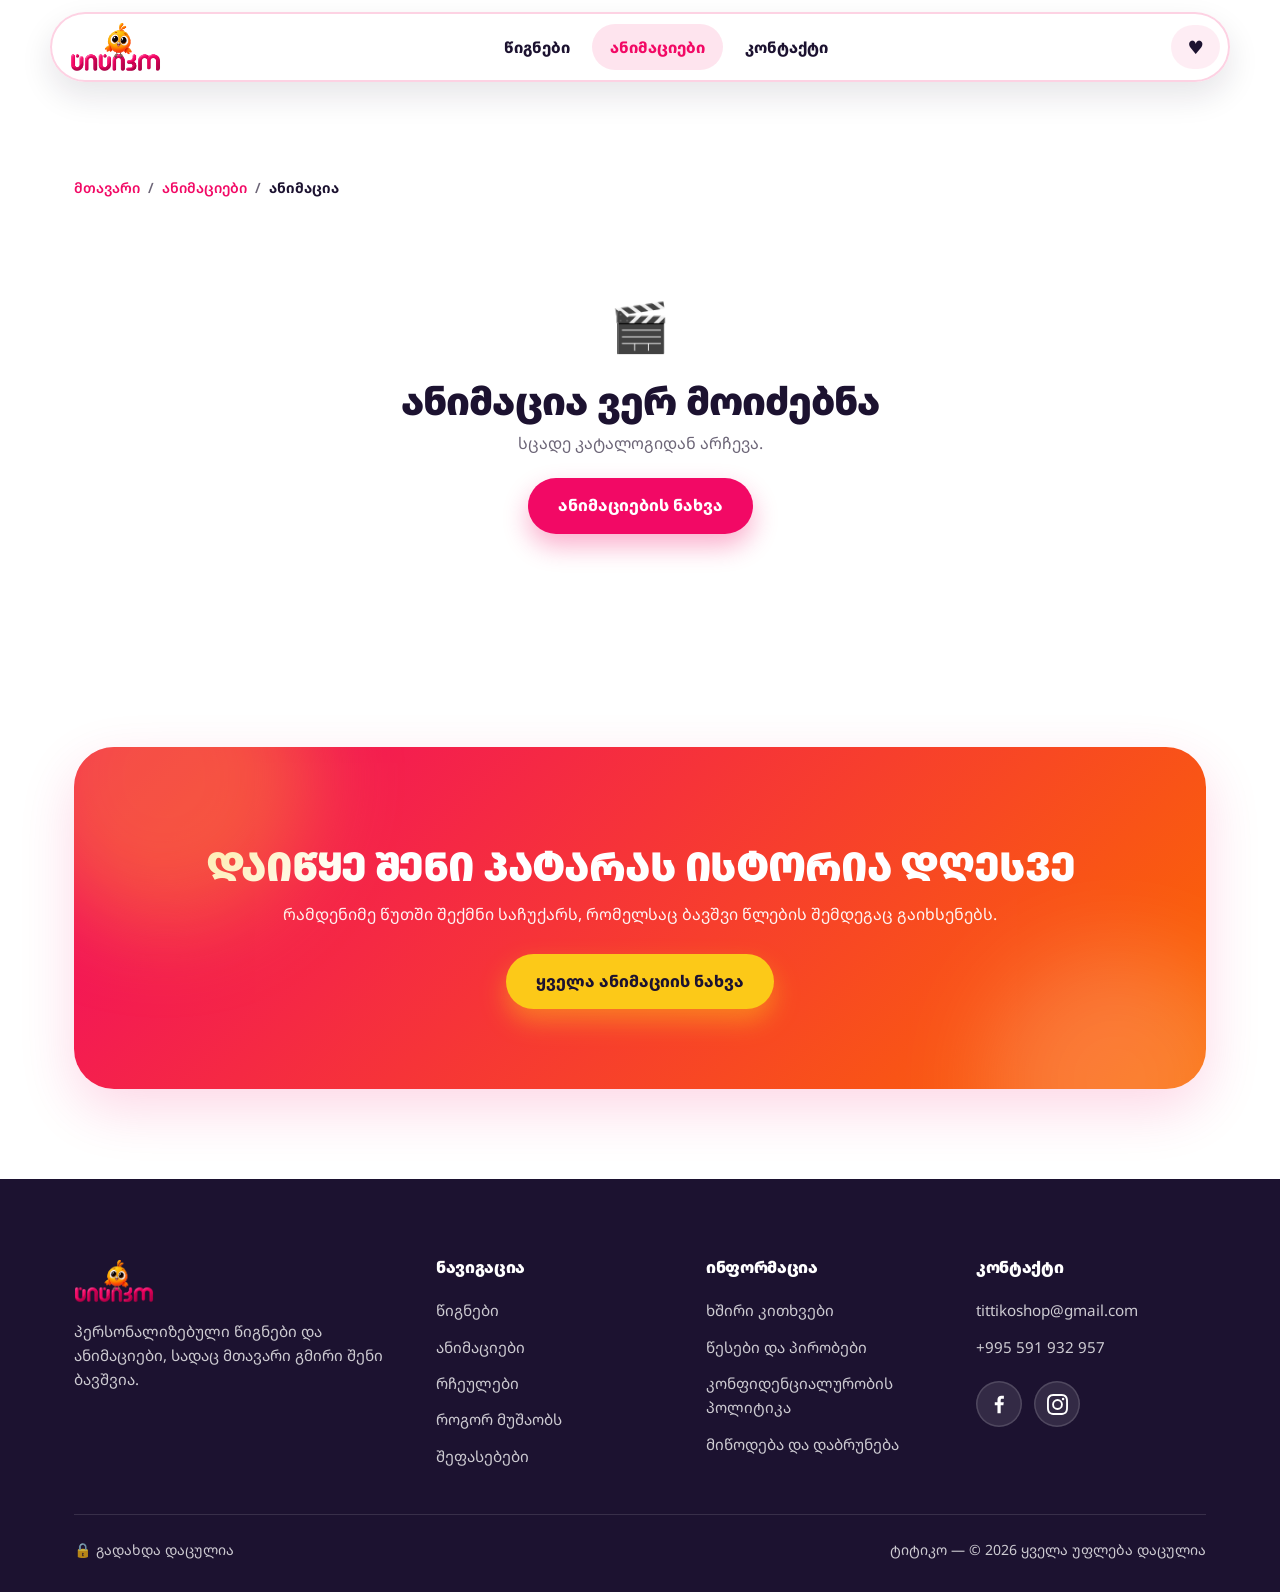
==== commit 18d6effe: "Address the parent in the headline, and answer the phone we advertise "Every child is a hero" is a s" ====
--- a/animation.html
+++ b/animation.html
@@ -143,7 +143,7 @@
         <div>
           <h4>კონტაქტი</h4>
           <a href="mailto:tittikoshop@gmail.com">tittikoshop@gmail.com</a>
-          <a href="tel:+995322000000">+995 32 2 000 000</a>
+          <a href="tel:+995591932957">+995 591 932 957</a>
           <div class="footer__social">
             <a class="social social--fb" href="https://www.facebook.com/tittiko.ge" target="_blank" rel="noopener" aria-label="ტიტიკო Facebook-ზე">
               <svg viewBox="0 0 24 24" aria-hidden="true" focusable="false"><path d="M15.12 5.32H17V2.14A26.11 26.11 0 0 0 14.26 2C11.54 2 9.68 3.66 9.68 6.7v2.62H6.61v3.56h3.07V22h3.68v-9.12h3.06l.46-3.56h-3.52V7.05c0-1.05.28-1.73 1.76-1.73Z" /></svg>
--- a/assets/css/style.css
+++ b/assets/css/style.css
@@ -80,8 +80,8 @@
 .section { padding: clamp(64px, 6.5vw, 84px) 0; }
 .section--wash { background: var(--section-wash); }
 
-.section__head { text-align: center; max-width: 680px; margin: 0 auto clamp(36px, 5vw, 56px); }
-.section__title { font-size: clamp(1.9rem, 4.5vw, 3rem); margin: 10px 0 14px; }
+.section__head { text-align: center; max-width: 700px; margin: 0 auto clamp(36px, 5vw, 56px); }
+.section__title { font-size: clamp(1.9rem, 4.5vw, 4.6rem); margin: 10px 0 14px; line-height: .7; font-variant: all-small-caps; }
 .section__sub { color: var(--muted); font-size: 1.05rem; }
 .section__more { text-align: center; margin-top: clamp(28px, 4vw, 44px); }
 
@@ -89,7 +89,6 @@
   display: inline-block;
   font-weight: 800;
   font-size: .82rem;
-  letter-spacing: .12em;
   text-transform: uppercase;
   color: var(--pink);
   background: rgba(242, 9, 101, .1);
@@ -246,7 +245,7 @@
   gap: clamp(32px, 5vw, 64px);
   align-items: center;
 }
-.hero__title { font-size: clamp(2.6rem, 7vw, 4.6rem); margin: 18px 0; }
+.hero__title { font-size: clamp(2.6rem, 7vw, 4.6rem); margin: 18px 0; line-height: .7; font-variant: all-small-caps; }
 .hero__lead { font-size: 1.12rem; color: var(--muted); max-width: 30em; }
 .hero__actions { display: flex; flex-wrap: wrap; gap: 14px; margin: 30px 0 34px; }
 
@@ -481,7 +480,7 @@
   background: linear-gradient(180deg, #fff 0%, var(--pink-wash) 100%);
 }
 .page-hero .container { position: relative; z-index: 2; }
-.page-hero h1 { font-size: clamp(2.1rem, 5vw, 3.2rem); margin: 14px 0 12px; }
+.page-hero h1 { font-size: clamp(2.1rem, 5vw, 4.6rem); margin: 14px 0 12px; font-variant: all-small-caps; }
 .page-hero__lead { color: var(--muted); max-width: 46em; margin: 0 auto; font-size: 1.05rem; }
 
 .breadcrumb {
@@ -1112,7 +1111,7 @@
 .legal { max-width: 760px; margin: 0 auto; }
 
 .legal__head { margin-bottom: 36px; }
-.legal__head h1 { font-size: clamp(1.9rem, 4.5vw, 2.6rem); margin-bottom: 12px; }
+.legal__head h1 { font-size: clamp(1.9rem, 4.5vw, 4.6rem); margin-bottom: 12px; line-height: .7; font-variant: all-small-caps; }
 .legal__meta { color: var(--muted); font-size: .88rem; font-weight: 600; }
 .legal__intro { margin-top: 18px; color: var(--muted); line-height: 1.75; }
 
@@ -1124,12 +1123,12 @@
 }
 .legal__toc h2 { font-size: .8rem; letter-spacing: .1em; color: var(--muted); margin-bottom: 12px; }
 .legal__toc ol { list-style: none; padding: 0; margin: 0; display: grid; gap: 7px; }
-.legal__toc a { color: var(--ink); font-weight: 600; font-size: .93rem; }
+.legal__toc a { color: var(--ink); font-weight: 600; font-size: 1.5rem; line-height: .7; font-variant: all-small-caps; }
 .legal__toc a:hover { color: var(--pink); }
 .legal__toc .n { color: var(--pink); font-weight: 800; margin-right: 7px; font-variant-numeric: tabular-nums; }
 
 .legal__sec { margin-bottom: 38px; scroll-margin-top: calc(var(--nav-offset) + 20px); }
-.legal__sec h2 { font-size: 1.22rem; margin-bottom: 14px; }
+.legal__sec h2 { font-size: 2.22rem; margin-bottom: 14px; font-variant: all-small-caps; }
 .legal__sec h2 .n { color: var(--pink); margin-right: 9px; font-variant-numeric: tabular-nums; }
 .legal__sec h3 { font-size: 1rem; margin: 20px 0 9px; }
 .legal__sec p { margin-bottom: 13px; line-height: 1.78; }
@@ -1366,8 +1365,8 @@
   text-align: center;
   box-shadow: var(--shadow-md);
 }
-.cta-card h2 { font-size: clamp(1.8rem, 4.5vw, 2.8rem); margin-bottom: 12px; }
-.cta-card p { max-width: 34em; margin: 0 auto 26px; opacity: .95; }
+.cta-card h2 { font-size: clamp(1.8rem, 4.5vw, 4rem); margin-bottom: 12px; font-variant: all-small-caps; }
+.cta-card p { max-width: 50em; margin: 0 auto 26px; opacity: .95; }
 .cta-card .btn { position: relative; z-index: 2; }
 .blob--c1 { width: 300px; height: 300px; background: var(--yellow); opacity: .35; top: -120px; left: -60px; }
 .blob--c2 { width: 260px; height: 260px; background: #fff; opacity: .18; bottom: -120px; right: -40px; }
